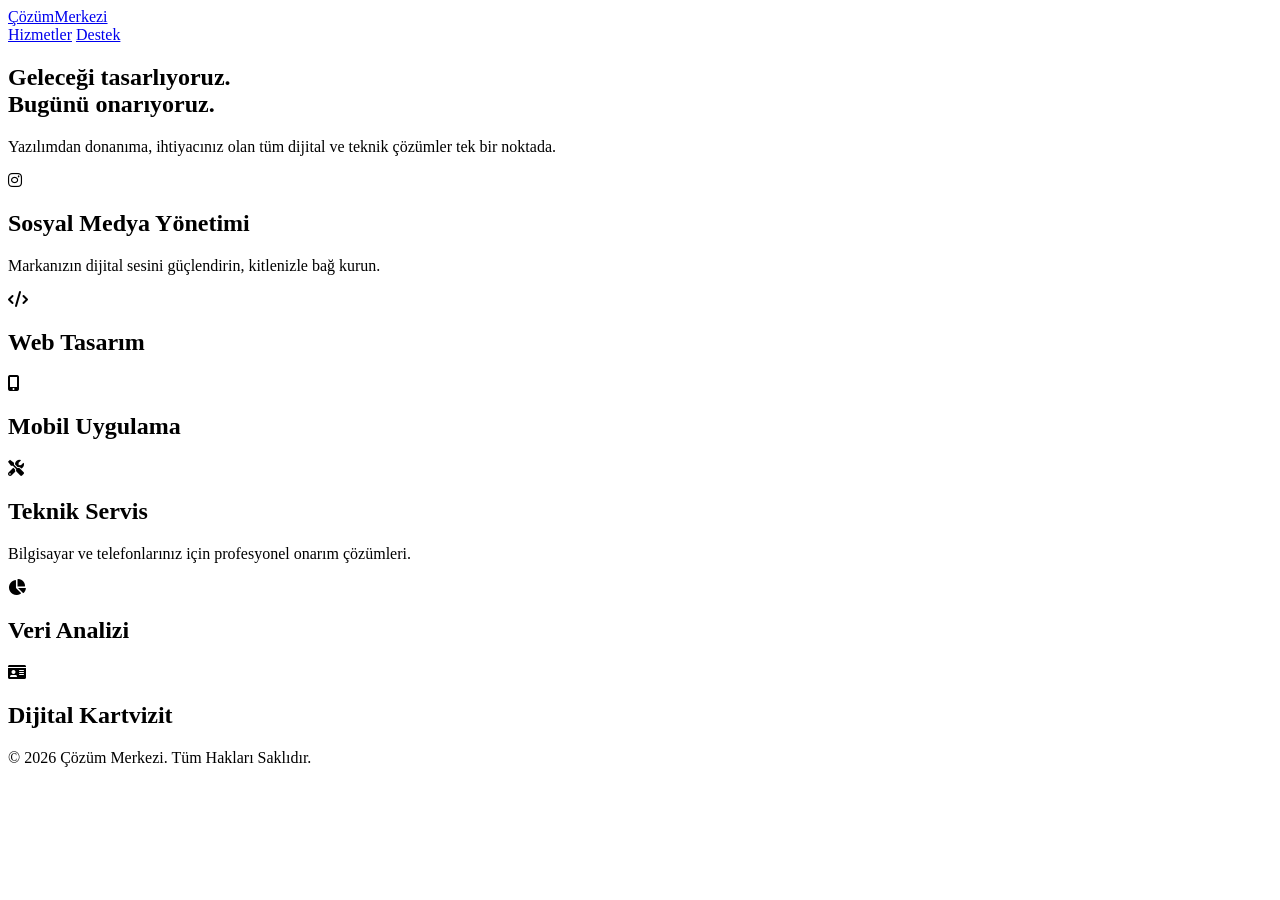
==== index.html @ 88c16b59 "Update index.html" ====
<!DOCTYPE html>
<html lang="tr">
<head>
    <meta charset="UTF-8">
    <meta name="viewport" content="width=device-width, initial-scale=1.0">
    <title>Dijital Çözümler Merkezi</title>
    <link rel="stylesheet" href="style.css">
    <link rel="stylesheet" href="https://cdnjs.cloudflare.com/ajax/libs/font-awesome/6.0.0/css/all.min.css">
</head>
<body class="apple-theme">

    <nav class="global-nav">
        <div class="nav-content">
            <a href="#" class="nav-logo">Çözüm<span class="light">Merkezi</span></a>
            <div class="nav-links">
                <a href="#hizmetler">Hizmetler</a>
                <a href="#iletisim">Destek</a>
            </div>
        </div>
    </nav>

    <section class="hero">
        <div class="hero-text-wrapper fade-in">
            <h1 class="hero-headline">Geleceği tasarlıyoruz.<br>Bugünü onarıyoruz.</h1>
            <p class="hero-subhead">Yazılımdan donanıma, ihtiyacınız olan tüm dijital ve teknik çözümler tek bir noktada.</p>
        </div>
    </section>

    <section id="hizmetler" class="services-grid">
        <div class="container">
            
            <div class="grid-item large-card fade-in-up">
                <div class="card-content">
                    <i class="fab fa-instagram service-icon"></i>
                    <h2>Sosyal Medya Yönetimi</h2>
                    <p>Markanızın dijital sesini güçlendirin, kitlenizle bağ kurun.</p>
                </div>
            </div>

            <div class="grid-item small-card fade-in-up">
                <div class="card-content">
                    <i class="fas fa-code service-icon"></i>
                    <h2>Web Tasarım</h2>
                </div>
            </div>

            <div class="grid-item small-card fade-in-up">
                <div class="card-content">
                    <i class="fas fa-mobile-alt service-icon"></i>
                    <h2>Mobil Uygulama</h2>
                </div>
            </div>

            <div class="grid-item large-card hardware-card fade-in-up">
                <div class="card-content">
                    <i class="fas fa-tools service-icon"></i>
                    <h2>Teknik Servis</h2>
                    <p>Bilgisayar ve telefonlarınız için profesyonel onarım çözümleri.</p>
                </div>
            </div>

            <div class="grid-item small-card fade-in-up">
                <div class="card-content">
                    <i class="fas fa-chart-pie service-icon"></i>
                    <h2>Veri Analizi</h2>
                </div>
            </div>

            <div class="grid-item small-card contact-card fade-in-up">
                <div class="card-content">
                    <i class="fas fa-id-card service-icon"></i>
                    <h2>Dijital Kartvizit</h2>
                </div>
            </div>

        </div>
    </section>

    <footer class="apple-footer">
        <p>&copy; 2026 Çözüm Merkezi. Tüm Hakları Saklıdır.</p>
    </footer>

    <script src="script.js"></script>
</body>
</html>
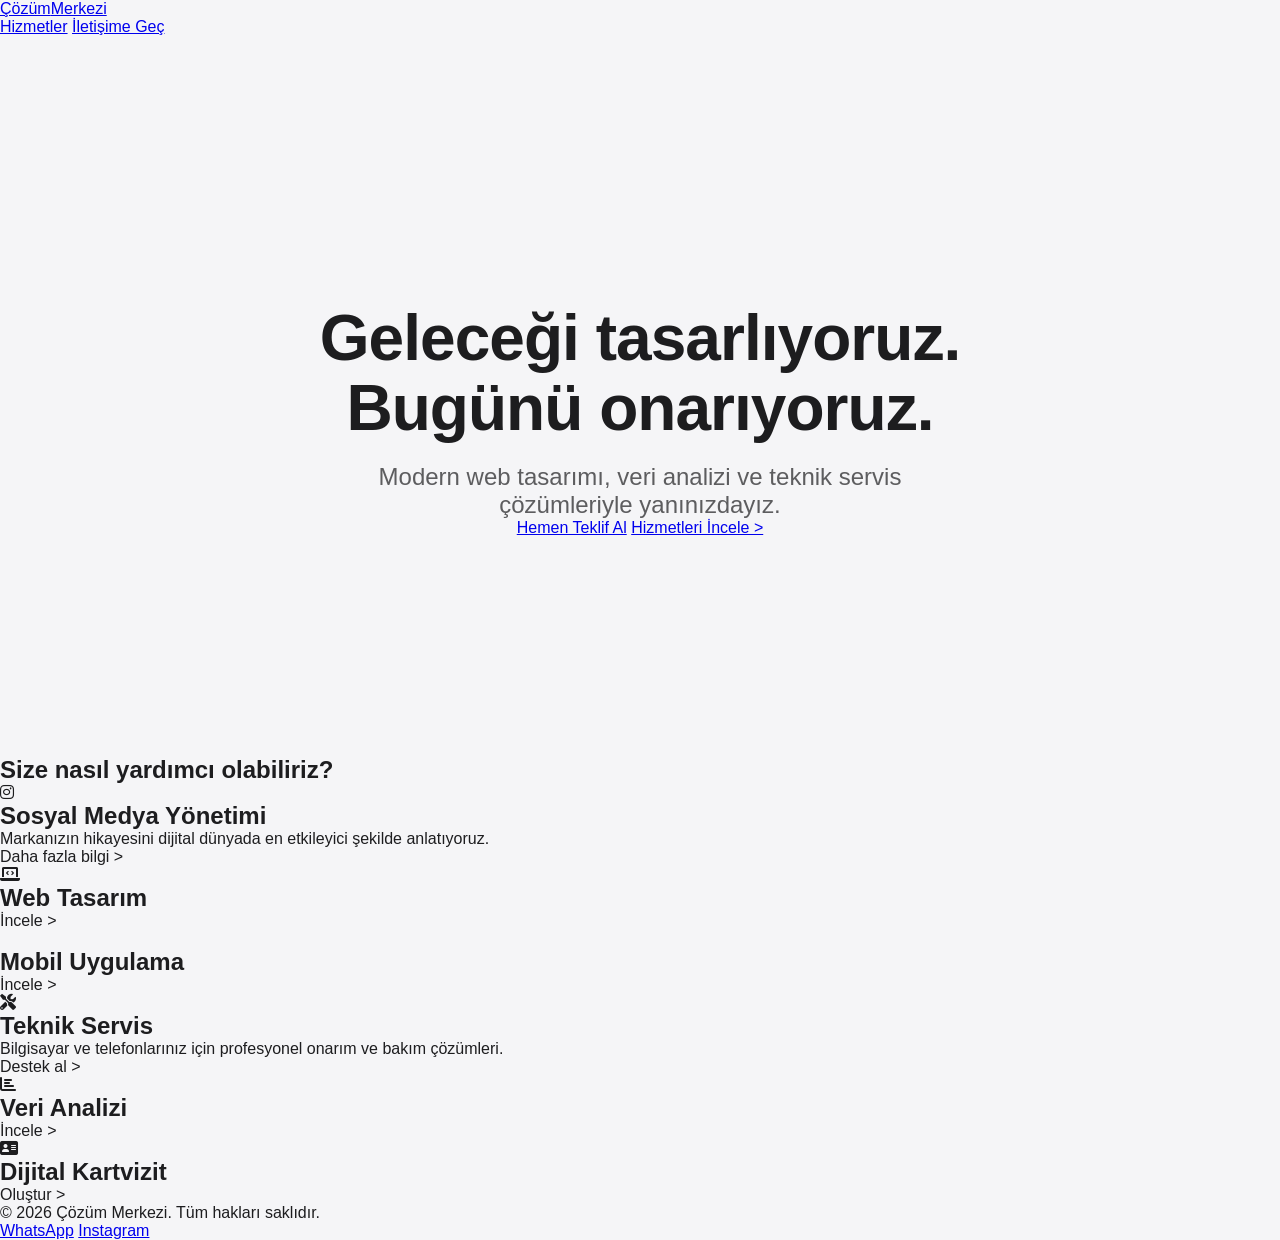
==== commit 6b9cabbf: "Update index.html" ====
--- a/index.html
+++ b/index.html
@@ -3,81 +3,100 @@
 <head>
     <meta charset="UTF-8">
     <meta name="viewport" content="width=device-width, initial-scale=1.0">
-    <title>Dijital Çözümler Merkezi</title>
+    <title>Dijital Çözümler Merkezi | Profesyonel Hizmetler</title>
     <link rel="stylesheet" href="style.css">
     <link rel="stylesheet" href="https://cdnjs.cloudflare.com/ajax/libs/font-awesome/6.0.0/css/all.min.css">
 </head>
-<body class="apple-theme">
+<body>
 
-    <nav class="global-nav">
-        <div class="nav-content">
-            <a href="#" class="nav-logo">Çözüm<span class="light">Merkezi</span></a>
-            <div class="nav-links">
+    <nav class="apple-nav">
+        <div class="nav-container">
+            <a href="#" class="logo">Çözüm<span>Merkezi</span></a>
+            <div class="nav-menu">
                 <a href="#hizmetler">Hizmetler</a>
-                <a href="#iletisim">Destek</a>
+                <a href="https://wa.me/905300448179" class="nav-cta">İletişime Geç</a>
             </div>
         </div>
     </nav>
 
-    <section class="hero">
-        <div class="hero-text-wrapper fade-in">
+    <header class="hero">
+        <div class="hero-content fade-in">
             <h1 class="hero-headline">Geleceği tasarlıyoruz.<br>Bugünü onarıyoruz.</h1>
-            <p class="hero-subhead">Yazılımdan donanıma, ihtiyacınız olan tüm dijital ve teknik çözümler tek bir noktada.</p>
+            <p class="hero-subhead">Modern web tasarımı, veri analizi ve teknik servis çözümleriyle yanınızdayız.</p>
+            <div class="hero-btns">
+                <a href="https://wa.me/905300448179" class="btn-primary">Hemen Teklif Al</a>
+                <a href="#hizmetler" class="btn-link">Hizmetleri İncele ></a>
+            </div>
         </div>
-    </section>
+    </header>
 
-    <section id="hizmetler" class="services-grid">
-        <div class="container">
+    <section id="hizmetler" class="bento-section">
+        <div class="section-header">
+            <h2 class="fade-in">Size nasıl yardımcı olabiliriz?</h2>
+        </div>
+        <div class="bento-grid">
             
-            <div class="grid-item large-card fade-in-up">
-                <div class="card-content">
-                    <i class="fab fa-instagram service-icon"></i>
+            <div class="bento-item large scroll-reveal">
+                <i class="fab fa-instagram icon"></i>
+                <div class="text">
                     <h2>Sosyal Medya Yönetimi</h2>
-                    <p>Markanızın dijital sesini güçlendirin, kitlenizle bağ kurun.</p>
+                    <p>Markanızın hikayesini dijital dünyada en etkileyici şekilde anlatıyoruz.</p>
+                    <span class="learn-more">Daha fazla bilgi ></span>
                 </div>
             </div>
 
-            <div class="grid-item small-card fade-in-up">
-                <div class="card-content">
-                    <i class="fas fa-code service-icon"></i>
+            <div class="bento-item small scroll-reveal">
+                <i class="fas fa-laptop-code icon"></i>
+                <div class="text">
                     <h2>Web Tasarım</h2>
+                    <span class="learn-more">İncele ></span>
                 </div>
             </div>
 
-            <div class="grid-item small-card fade-in-up">
-                <div class="card-content">
-                    <i class="fas fa-mobile-alt service-icon"></i>
+            <div class="bento-item small scroll-reveal">
+                <i class="fas fa-mobile-screen icon"></i>
+                <div class="text">
                     <h2>Mobil Uygulama</h2>
+                    <span class="learn-more">İncele ></span>
                 </div>
             </div>
 
-            <div class="grid-item large-card hardware-card fade-in-up">
-                <div class="card-content">
-                    <i class="fas fa-tools service-icon"></i>
+            <div class="bento-item large dark scroll-reveal">
+                <i class="fas fa-tools icon"></i>
+                <div class="text">
                     <h2>Teknik Servis</h2>
-                    <p>Bilgisayar ve telefonlarınız için profesyonel onarım çözümleri.</p>
+                    <p>Bilgisayar ve telefonlarınız için profesyonel onarım ve bakım çözümleri.</p>
+                    <span class="learn-more">Destek al ></span>
                 </div>
             </div>
 
-            <div class="grid-item small-card fade-in-up">
-                <div class="card-content">
-                    <i class="fas fa-chart-pie service-icon"></i>
+            <div class="bento-item small scroll-reveal">
+                <i class="fas fa-chart-bar icon"></i>
+                <div class="text">
                     <h2>Veri Analizi</h2>
+                    <span class="learn-more">İncele ></span>
                 </div>
             </div>
 
-            <div class="grid-item small-card contact-card fade-in-up">
-                <div class="card-content">
-                    <i class="fas fa-id-card service-icon"></i>
+            <div class="bento-item small blue scroll-reveal">
+                <i class="fas fa-address-card icon"></i>
+                <div class="text">
                     <h2>Dijital Kartvizit</h2>
+                    <span class="learn-more">Oluştur ></span>
                 </div>
             </div>
 
         </div>
     </section>
 
-    <footer class="apple-footer">
-        <p>&copy; 2026 Çözüm Merkezi. Tüm Hakları Saklıdır.</p>
+    <footer>
+        <div class="footer-content">
+            <p>&copy; 2026 Çözüm Merkezi. Tüm hakları saklıdır.</p>
+            <div class="footer-links">
+                <a href="https://wa.me/905300448179">WhatsApp</a>
+                <a href="#">Instagram</a>
+            </div>
+        </div>
     </footer>
 
     <script src="script.js"></script>
--- a/style.css
+++ b/style.css
@@ -0,0 +1,193 @@
+/* --- Temel Ayarlar & Renk Paleti --- */
+:root {
+    --bg-color: #f5f5f7; /* Apple Açık Gri */
+    --text-color: #1d1d1f; /* Jet Siyah */
+    --accent-color: #0071e3; /* Apple Mavisi */
+    --card-bg: #ffffff;
+    --font-family: -apple-system, BlinkMacSystemFont, "Segoe UI", Roboto, Helvetica, Arial, sans-serif;
+}
+
+/* Dark Mode İstersek (Vücuda 'dark-theme' klası eklenmeli) */
+body.dark-theme {
+    --bg-color: #000000;
+    --text-color: #f5f5f7;
+    --card-bg: #1d1d1f;
+}
+
+* {
+    margin: 0;
+    padding: 0;
+    box-sizing: border-box;
+}
+
+body {
+    font-family: var(--font-family);
+    background-color: var(--bg-color);
+    color: var(--text-color);
+    overflow-x: hidden;
+    scroll-behavior: smooth; /* Yumuşak kaydırma */
+}
+
+.container {
+    max-width: 1100px;
+    margin: 0 auto;
+    padding: 0 20px;
+}
+
+/* --- Global Nav --- */
+.global-nav {
+    position: fixed;
+    top: 0;
+    width: 100%;
+    height: 48px;
+    background: rgba(245, 245, 247, 0.8); /* Yarı saydam */
+    backdrop-filter: blur(20px); /* Elma tarzı bulanıklık */
+    z-index: 9999;
+    border-bottom: 1px solid rgba(0,0,0,0.05);
+}
+
+.nav-content {
+    max-width: 1000px;
+    margin: 0 auto;
+    display: flex;
+    justify-content: space-between;
+    align-items: center;
+    height: 100%;
+    padding: 0 20px;
+}
+
+.nav-logo {
+    font-weight: 600;
+    text-decoration: none;
+    color: var(--text-color);
+    font-size: 1.1rem;
+}
+
+.nav-logo .light { font-weight: 300; opacity: 0.7; }
+
+.nav-links a {
+    text-decoration: none;
+    color: var(--text-color);
+    font-size: 0.8rem;
+    margin-left: 25px;
+    opacity: 0.8;
+    transition: opacity 0.3s;
+}
+
+.nav-links a:hover { opacity: 1; }
+
+/* --- Hero Section --- */
+.hero {
+    height: 80vh;
+    display: flex;
+    align-items: center;
+    justify-content: center;
+    text-align: center;
+    padding-top: 48px; /* Nav yüksekliği */
+}
+
+.hero-headline {
+    font-size: 4rem; /* Devasa puntolar */
+    font-weight: 700;
+    letter-spacing: -0.015em;
+    line-height: 1.1;
+    margin-bottom: 20px;
+}
+
+.hero-subhead {
+    font-size: 1.5rem;
+    font-weight: 400;
+    opacity: 0.7;
+    max-width: 600px;
+    margin: 0 auto;
+}
+
+/* --- Services Bento Grid --- */
+.services-grid {
+    padding: 100px 0;
+}
+
+.services-grid .container {
+    display: grid;
+    grid-template-columns: repeat(3, 1fr); /* 3 sütunlu yapı */
+    gap: 20px;
+}
+
+.grid-item {
+    background: var(--card-bg);
+    border-radius: 20px; /* Yuvarlatılmış köşeler */
+    padding: 30px;
+    display: flex;
+    align-items: flex-end; /* İçeriği alta yasla */
+    height: 300px;
+    transition: transform 0.3s ease, box-shadow 0.3s ease;
+    cursor: pointer;
+    border: 1px solid rgba(0,0,0,0.02);
+}
+
+.grid-item:hover {
+    transform: scale(1.02);
+    box-shadow: 0 20px 40px rgba(0,0,0,0.05);
+}
+
+/* Kart Boyutları */
+.large-card { grid-column: span 2; } /* İki sütun kaplar */
+.small-card { grid-column: span 1; }
+
+.card-content h2 {
+    font-size: 1.5rem;
+    font-weight: 600;
+    margin-bottom: 8px;
+}
+
+.card-content p {
+    font-size: 1rem;
+    opacity: 0.7;
+}
+
+.service-icon {
+    font-size: 2.5rem;
+    color: var(--accent-color);
+    margin-bottom: auto; /* İkonu üste it */
+    display: block;
+}
+
+/* Özel Kart Stilleri (Görsel niyetine renk) */
+.hardware-card { background: linear-gradient(135deg, #e3e3e5 0%, #ffffff 100%); }
+.contact-card { background-color: var(--text-color); color: var(--bg-color); }
+.contact-card .service-icon { color: var(--bg-color); }
+
+/* --- Animasyon Temelleri --- */
+.fade-in {
+    animation: fadeIn 1.5s ease forwards;
+}
+
+.fade-in-up {
+    opacity: 0;
+    transform: translateY(30px);
+    transition: opacity 0.8s ease, transform 0.8s ease;
+}
+
+.fade-in-up.appear {
+    opacity: 1;
+    transform: translateY(0);
+}
+
+@keyframes fadeIn {
+    from { opacity: 0; }
+    to { opacity: 1; }
+}
+
+/* Mobil Uyum */
+@media (max-width: 768px) {
+    .hero-headline { font-size: 2.5rem; }
+    .services-grid .container { grid-template-columns: 1fr; }
+    .large-card { grid-column: span 1; }
+}
+
+.apple-footer {
+    text-align: center;
+    padding: 50px;
+    font-size: 0.8rem;
+    opacity: 0.5;
+}
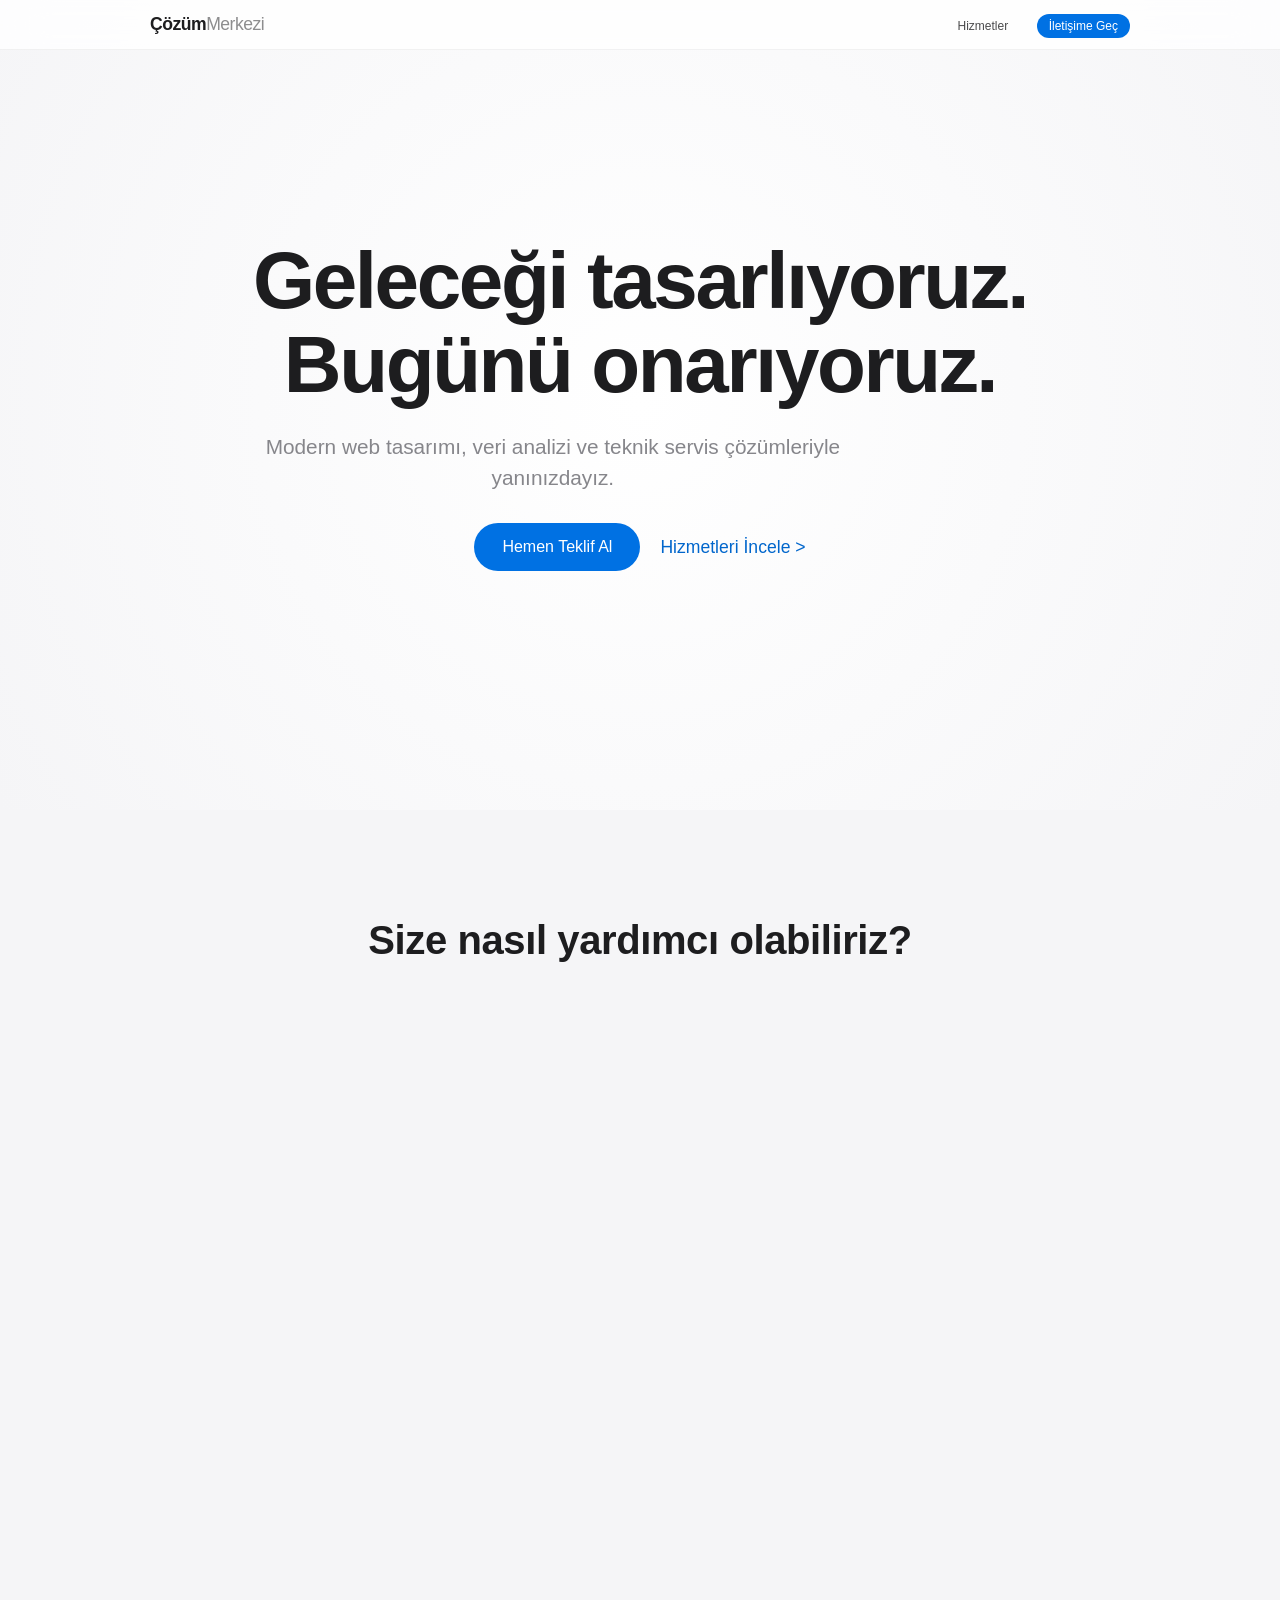
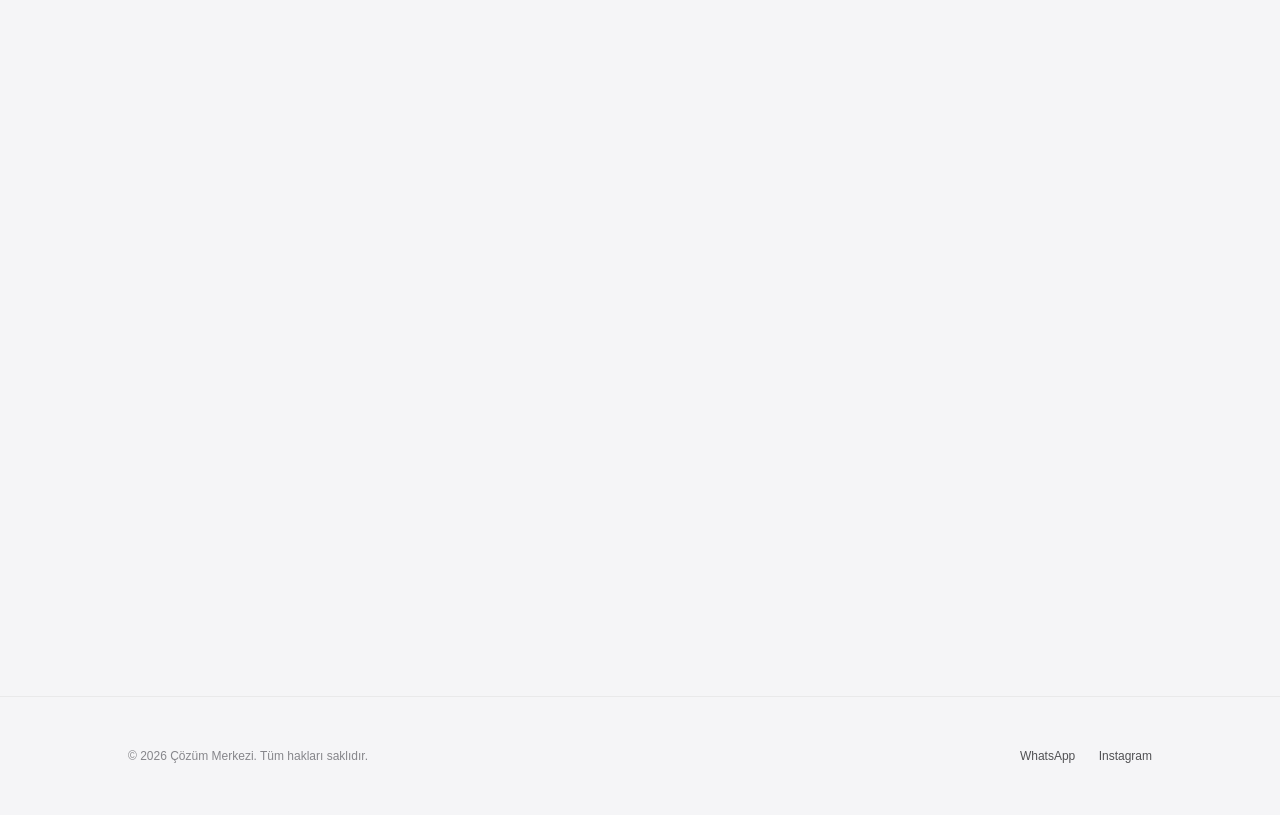
==== commit 5d0c5d1c: "Update index.html" ====
--- a/index.html
+++ b/index.html
@@ -4,7 +4,7 @@
     <meta charset="UTF-8">
     <meta name="viewport" content="width=device-width, initial-scale=1.0">
     <title>Dijital Çözümler Merkezi | Profesyonel Hizmetler</title>
-    <link rel="stylesheet" href="style.css">
+    <link rel="stylesheet" href="./style.css">
     <link rel="stylesheet" href="https://cdnjs.cloudflare.com/ajax/libs/font-awesome/6.0.0/css/all.min.css">
 </head>
 <body>
@@ -99,6 +99,6 @@
         </div>
     </footer>
 
-    <script src="script.js"></script>
+    <script src="./script.js"></script>
 </body>
 </html>
--- a/style.css
+++ b/style.css
@@ -1,193 +1,79 @@
-/* --- Temel Ayarlar & Renk Paleti --- */
-:root {
-    --bg-color: #f5f5f7; /* Apple Açık Gri */
-    --text-color: #1d1d1f; /* Jet Siyah */
-    --accent-color: #0071e3; /* Apple Mavisi */
-    --card-bg: #ffffff;
-    --font-family: -apple-system, BlinkMacSystemFont, "Segoe UI", Roboto, Helvetica, Arial, sans-serif;
+* { margin: 0; padding: 0; box-sizing: border-box; }
+
+body {
+    font-family: -apple-system, BlinkMacSystemFont, "Segoe UI", Roboto, sans-serif;
+    background-color: #f5f5f7;
+    color: #1d1d1f;
+    line-height: 1.5;
+    overflow-x: hidden;
 }
 
-/* Dark Mode İstersek (Vücuda 'dark-theme' klası eklenmeli) */
-body.dark-theme {
-    --bg-color: #000000;
-    --text-color: #f5f5f7;
-    --card-bg: #1d1d1f;
+/* Navigasyon */
+.apple-nav {
+    position: fixed; top: 0; width: 100%; height: 50px;
+    background: rgba(255, 255, 255, 0.8);
+    backdrop-filter: blur(20px); -webkit-backdrop-filter: blur(20px);
+    z-index: 1000; border-bottom: 1px solid rgba(0,0,0,0.05);
 }
 
-* {
-    margin: 0;
-    padding: 0;
-    box-sizing: border-box;
+.nav-container {
+    max-width: 1024px; margin: 0 auto; display: flex;
+    justify-content: space-between; align-items: center; height: 100%; padding: 0 22px;
 }
 
-body {
-    font-family: var(--font-family);
-    background-color: var(--bg-color);
-    color: var(--text-color);
-    overflow-x: hidden;
-    scroll-behavior: smooth; /* Yumuşak kaydırma */
+.logo { font-weight: 600; text-decoration: none; color: #1d1d1f; font-size: 1.1rem; letter-spacing: -0.5px; }
+.logo span { font-weight: 300; opacity: 0.5; }
+.nav-menu a { text-decoration: none; color: #1d1d1f; font-size: 0.75rem; margin-left: 24px; opacity: 0.8; transition: 0.3s; }
+.nav-menu .nav-cta { background: #0071e3; color: white; padding: 5px 12px; border-radius: 20px; opacity: 1; }
+
+/* Hero Section */
+.hero {
+    height: 90vh; display: flex; align-items: center; justify-content: center; text-align: center;
+    background: radial-gradient(circle at center, #ffffff 0%, #f5f5f7 100%);
 }
 
-.container {
-    max-width: 1100px;
-    margin: 0 auto;
-    padding: 0 20px;
+.hero-headline { font-size: clamp(2.5rem, 9vw, 5rem); font-weight: 700; letter-spacing: -0.03em; line-height: 1.05; }
+.hero-subhead { font-size: 1.3rem; margin-top: 24px; color: #86868b; max-width: 600px; }
+.hero-btns { margin-top: 30px; display: flex; gap: 20px; justify-content: center; align-items: center; }
+
+.btn-primary { background: #0071e3; color: white; padding: 12px 28px; border-radius: 30px; text-decoration: none; font-weight: 500; transition: 0.3s; }
+.btn-primary:hover { background: #0077ed; transform: scale(1.02); }
+.btn-link { color: #0066cc; text-decoration: none; font-size: 1.1rem; transition: 0.3s; }
+.btn-link:hover { text-decoration: underline; }
+
+/* Bento Grid */
+.bento-section { padding: 100px 22px; max-width: 1024px; margin: 0 auto; }
+.section-header h2 { font-size: 2.5rem; font-weight: 600; text-align: center; margin-bottom: 50px; letter-spacing: -0.01em; }
+.bento-grid { display: grid; grid-template-columns: repeat(3, 1fr); gap: 18px; }
+
+.bento-item {
+    background: #ffffff; border-radius: 28px; padding: 40px;
+    height: 380px; display: flex; flex-direction: column; justify-content: space-between;
+    transition: all 0.5s cubic-bezier(0.4, 0, 0.2, 1); cursor: pointer;
 }
 
-/* --- Global Nav --- */
-.global-nav {
-    position: fixed;
-    top: 0;
-    width: 100%;
-    height: 48px;
-    background: rgba(245, 245, 247, 0.8); /* Yarı saydam */
-    backdrop-filter: blur(20px); /* Elma tarzı bulanıklık */
-    z-index: 9999;
-    border-bottom: 1px solid rgba(0,0,0,0.05);
+.bento-item:hover { transform: translateY(-5px); box-shadow: 0 20px 40px rgba(0,0,0,0.05); }
+.large { grid-column: span 2; }
+.dark { background: #000; color: #fff; }
+.blue { background: #0071e3; color: #fff; }
+.icon { font-size: 2.5rem; color: #0071e3; }
+.dark .icon, .blue .icon { color: #fff; }
+
+.text h2 { font-size: 1.7rem; font-weight: 600; margin-bottom: 10px; }
+.text p { font-size: 1rem; opacity: 0.6; margin-bottom: 15px; }
+.learn-more { color: #0066cc; font-weight: 400; font-size: 0.95rem; }
+.dark .learn-more, .blue .learn-more { color: #fff; opacity: 0.8; }
+
+/* Animasyon */
+.scroll-reveal { opacity: 0; transform: translateY(40px); }
+.scroll-reveal.active { opacity: 1; transform: translateY(0); }
+
+@media (max-width: 768px) {
+    .bento-grid { grid-template-columns: 1fr; }
+    .large { grid-column: span 1; }
+    .hero-headline { font-size: 3rem; }
 }
 
-.nav-content {
-    max-width: 1000px;
-    margin: 0 auto;
-    display: flex;
-    justify-content: space-between;
-    align-items: center;
-    height: 100%;
-    padding: 0 20px;
-}
-
-.nav-logo {
-    font-weight: 600;
-    text-decoration: none;
-    color: var(--text-color);
-    font-size: 1.1rem;
-}
-
-.nav-logo .light { font-weight: 300; opacity: 0.7; }
-
-.nav-links a {
-    text-decoration: none;
-    color: var(--text-color);
-    font-size: 0.8rem;
-    margin-left: 25px;
-    opacity: 0.8;
-    transition: opacity 0.3s;
-}
-
-.nav-links a:hover { opacity: 1; }
-
-/* --- Hero Section --- */
-.hero {
-    height: 80vh;
-    display: flex;
-    align-items: center;
-    justify-content: center;
-    text-align: center;
-    padding-top: 48px; /* Nav yüksekliği */
-}
-
-.hero-headline {
-    font-size: 4rem; /* Devasa puntolar */
-    font-weight: 700;
-    letter-spacing: -0.015em;
-    line-height: 1.1;
-    margin-bottom: 20px;
-}
-
-.hero-subhead {
-    font-size: 1.5rem;
-    font-weight: 400;
-    opacity: 0.7;
-    max-width: 600px;
-    margin: 0 auto;
-}
-
-/* --- Services Bento Grid --- */
-.services-grid {
-    padding: 100px 0;
-}
-
-.services-grid .container {
-    display: grid;
-    grid-template-columns: repeat(3, 1fr); /* 3 sütunlu yapı */
-    gap: 20px;
-}
-
-.grid-item {
-    background: var(--card-bg);
-    border-radius: 20px; /* Yuvarlatılmış köşeler */
-    padding: 30px;
-    display: flex;
-    align-items: flex-end; /* İçeriği alta yasla */
-    height: 300px;
-    transition: transform 0.3s ease, box-shadow 0.3s ease;
-    cursor: pointer;
-    border: 1px solid rgba(0,0,0,0.02);
-}
-
-.grid-item:hover {
-    transform: scale(1.02);
-    box-shadow: 0 20px 40px rgba(0,0,0,0.05);
-}
-
-/* Kart Boyutları */
-.large-card { grid-column: span 2; } /* İki sütun kaplar */
-.small-card { grid-column: span 1; }
-
-.card-content h2 {
-    font-size: 1.5rem;
-    font-weight: 600;
-    margin-bottom: 8px;
-}
-
-.card-content p {
-    font-size: 1rem;
-    opacity: 0.7;
-}
-
-.service-icon {
-    font-size: 2.5rem;
-    color: var(--accent-color);
-    margin-bottom: auto; /* İkonu üste it */
-    display: block;
-}
-
-/* Özel Kart Stilleri (Görsel niyetine renk) */
-.hardware-card { background: linear-gradient(135deg, #e3e3e5 0%, #ffffff 100%); }
-.contact-card { background-color: var(--text-color); color: var(--bg-color); }
-.contact-card .service-icon { color: var(--bg-color); }
-
-/* --- Animasyon Temelleri --- */
-.fade-in {
-    animation: fadeIn 1.5s ease forwards;
-}
-
-.fade-in-up {
-    opacity: 0;
-    transform: translateY(30px);
-    transition: opacity 0.8s ease, transform 0.8s ease;
-}
-
-.fade-in-up.appear {
-    opacity: 1;
-    transform: translateY(0);
-}
-
-@keyframes fadeIn {
-    from { opacity: 0; }
-    to { opacity: 1; }
-}
-
-/* Mobil Uyum */
-@media (max-width: 768px) {
-    .hero-headline { font-size: 2.5rem; }
-    .services-grid .container { grid-template-columns: 1fr; }
-    .large-card { grid-column: span 1; }
-}
-
-.apple-footer {
-    text-align: center;
-    padding: 50px;
-    font-size: 0.8rem;
-    opacity: 0.5;
-}
+footer { border-top: 1px solid rgba(0,0,0,0.05); padding: 50px 22px; background: #f5f5f7; }
+.footer-content { max-width: 1024px; margin: 0 auto; display: flex; justify-content: space-between; align-items: center; color: #86868b; font-size: 0.75rem; }
+.footer-links a { margin-left: 20px; text-decoration: none; color: #515154; }
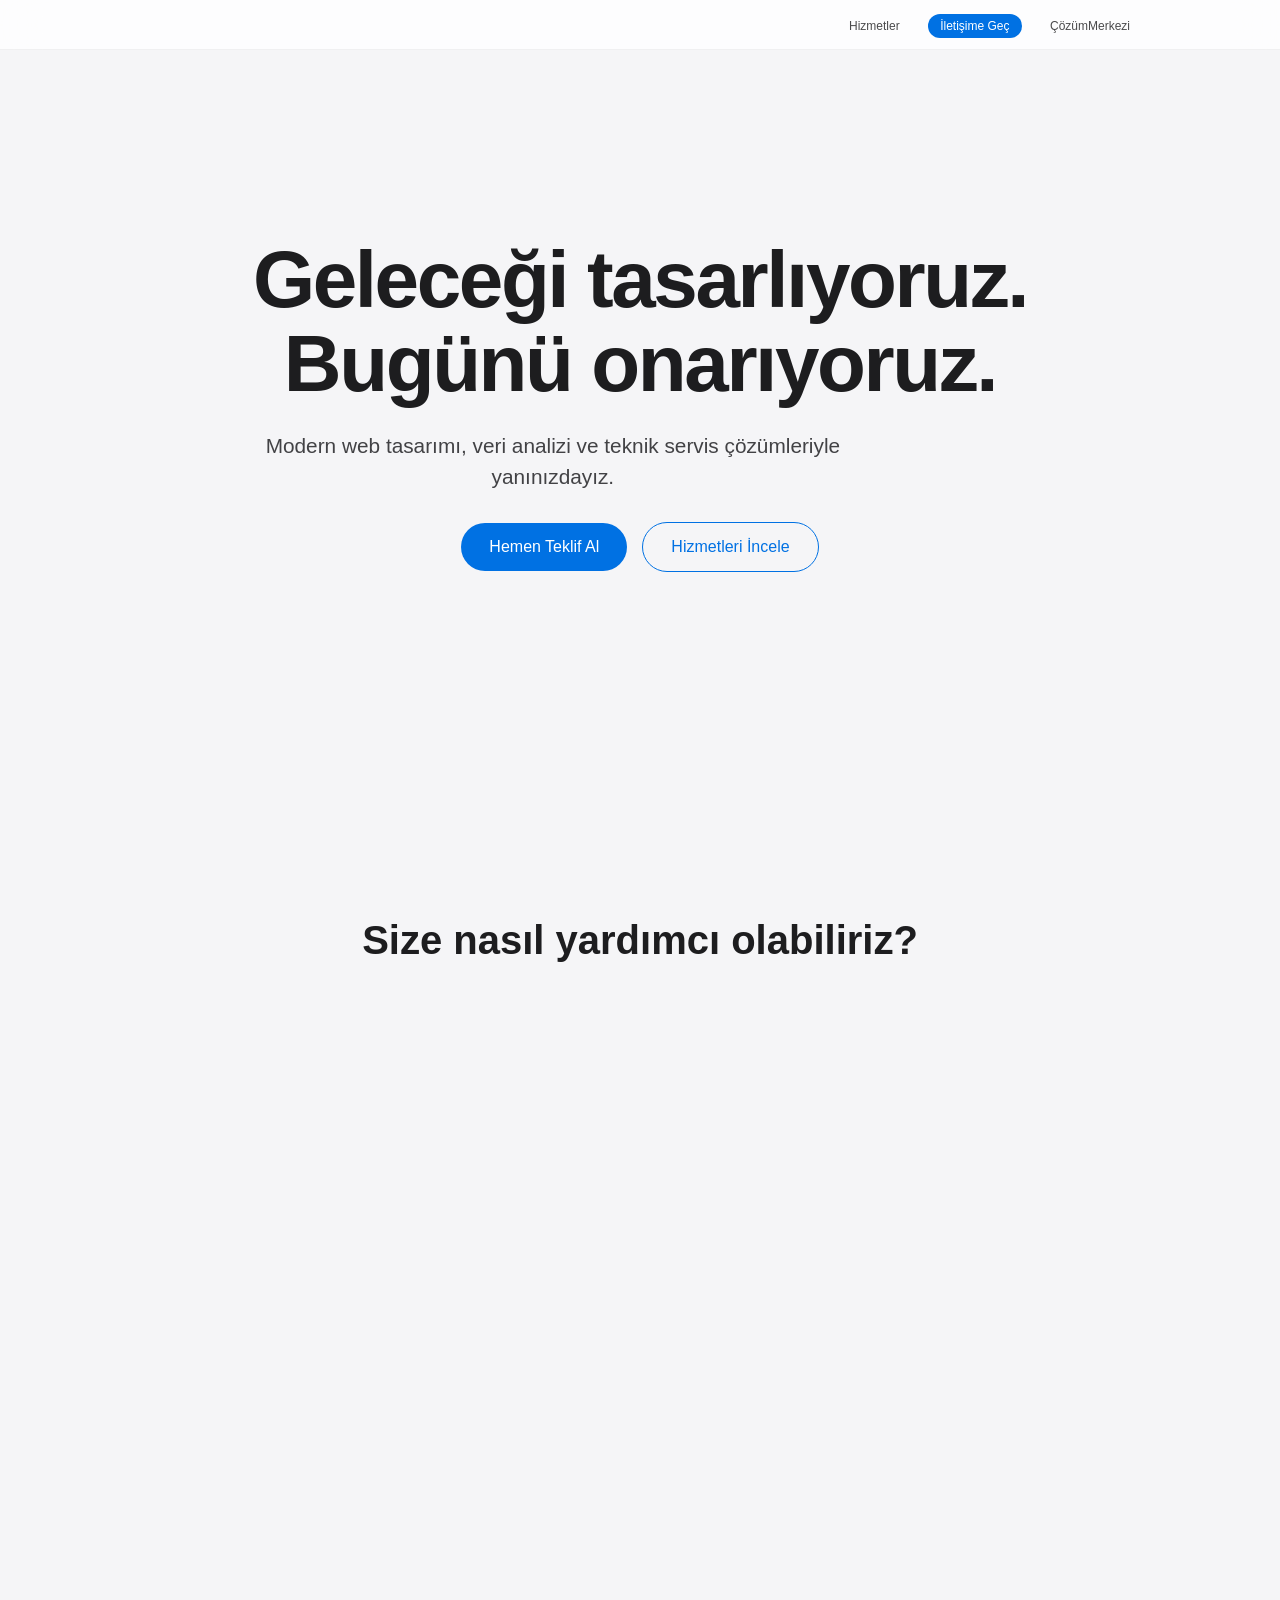
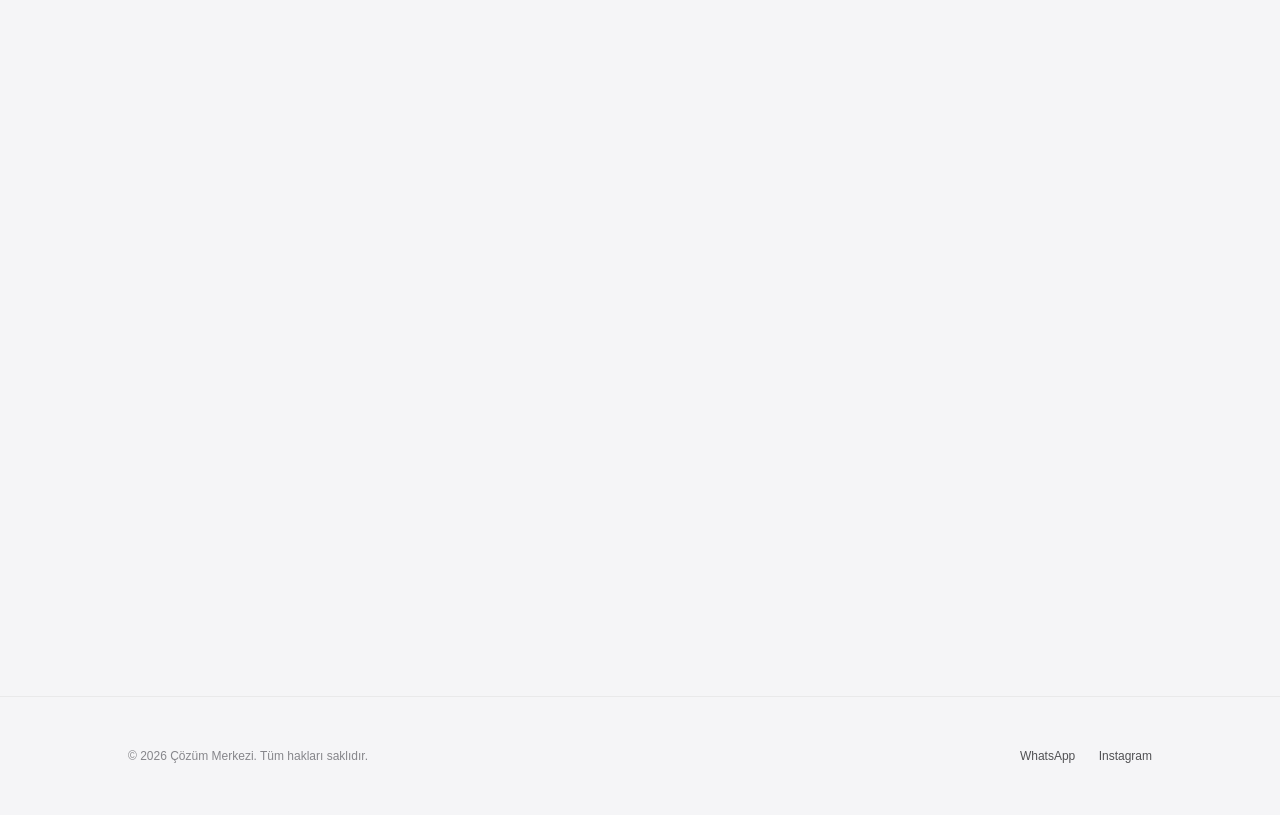
==== commit 89f4e994: "Update index.html" ====
--- a/index.html
+++ b/index.html
@@ -11,10 +11,11 @@
 
     <nav class="apple-nav">
         <div class="nav-container">
-            <a href="#" class="logo">Çözüm<span>Merkezi</span></a>
+            <div class="nav-spacer"></div> 
             <div class="nav-menu">
                 <a href="#hizmetler">Hizmetler</a>
                 <a href="https://wa.me/905300448179" class="nav-cta">İletişime Geç</a>
+                <a href="#" class="logo-right">Çözüm<span>Merkezi</span></a>
             </div>
         </div>
     </nav>
@@ -25,7 +26,7 @@
             <p class="hero-subhead">Modern web tasarımı, veri analizi ve teknik servis çözümleriyle yanınızdayız.</p>
             <div class="hero-btns">
                 <a href="https://wa.me/905300448179" class="btn-primary">Hemen Teklif Al</a>
-                <a href="#hizmetler" class="btn-link">Hizmetleri İncele ></a>
+                <a href="#hizmetler" class="btn-link">Hizmetleri İncele</a>
             </div>
         </div>
     </header>
--- a/style.css
+++ b/style.css
@@ -26,24 +26,39 @@
 .nav-menu a { text-decoration: none; color: #1d1d1f; font-size: 0.75rem; margin-left: 24px; opacity: 0.8; transition: 0.3s; }
 .nav-menu .nav-cta { background: #0071e3; color: white; padding: 5px 12px; border-radius: 20px; opacity: 1; }
 
-/* Hero Section */
+/* Hero Section - Görsel Burada */
 .hero {
     height: 90vh; display: flex; align-items: center; justify-content: center; text-align: center;
-    background: radial-gradient(circle at center, #ffffff 0%, #f5f5f7 100%);
+    /* Görseli buraya gömdük, üzerine hafif bir perde çektik */
+    background-image: linear-gradient(rgba(245, 245, 247, 0.85), rgba(245, 245, 247, 0.85)), 
+                      url('https://images.unsplash.com/photo-1518770660439-4636190af475?q=80&w=2000&auto=format&fit=crop');
+    background-size: cover;
+    background-position: center;
+    background-attachment: fixed;
 }
 
 .hero-headline { font-size: clamp(2.5rem, 9vw, 5rem); font-weight: 700; letter-spacing: -0.03em; line-height: 1.05; }
-.hero-subhead { font-size: 1.3rem; margin-top: 24px; color: #86868b; max-width: 600px; }
-.hero-btns { margin-top: 30px; display: flex; gap: 20px; justify-content: center; align-items: center; }
+.hero-subhead { font-size: 1.3rem; margin-top: 24px; color: #424245; max-width: 600px; }
+.hero-btns { margin-top: 30px; display: flex; gap: 15px; justify-content: center; align-items: center; }
 
-.btn-primary { background: #0071e3; color: white; padding: 12px 28px; border-radius: 30px; text-decoration: none; font-weight: 500; transition: 0.3s; }
+/* Buton 1: Mavi Kutu */
+.btn-primary { 
+    background: #0071e3; color: white; padding: 12px 28px; border-radius: 30px; 
+    text-decoration: none; font-weight: 500; transition: 0.3s; 
+}
 .btn-primary:hover { background: #0077ed; transform: scale(1.02); }
-.btn-link { color: #0066cc; text-decoration: none; font-size: 1.1rem; transition: 0.3s; }
-.btn-link:hover { text-decoration: underline; }
+
+/* Buton 2: Şeffaf/Mavi Çerçeveli Kutu */
+.btn-link { 
+    color: #0071e3; background: transparent; border: 1.5px solid #0071e3; 
+    padding: 12px 28px; border-radius: 30px; text-decoration: none; 
+    font-size: 1rem; font-weight: 500; transition: 0.3s; 
+}
+.btn-link:hover { background: #0071e3; color: white; text-decoration: none; }
 
 /* Bento Grid */
 .bento-section { padding: 100px 22px; max-width: 1024px; margin: 0 auto; }
-.section-header h2 { font-size: 2.5rem; font-weight: 600; text-align: center; margin-bottom: 50px; letter-spacing: -0.01em; }
+.section-header h2 { font-size: 2.5rem; font-weight: 600; text-align: center; margin-bottom: 50px; }
 .bento-grid { display: grid; grid-template-columns: repeat(3, 1fr); gap: 18px; }
 
 .bento-item {
@@ -51,7 +66,6 @@
     height: 380px; display: flex; flex-direction: column; justify-content: space-between;
     transition: all 0.5s cubic-bezier(0.4, 0, 0.2, 1); cursor: pointer;
 }
-
 .bento-item:hover { transform: translateY(-5px); box-shadow: 0 20px 40px rgba(0,0,0,0.05); }
 .large { grid-column: span 2; }
 .dark { background: #000; color: #fff; }
@@ -65,13 +79,14 @@
 .dark .learn-more, .blue .learn-more { color: #fff; opacity: 0.8; }
 
 /* Animasyon */
-.scroll-reveal { opacity: 0; transform: translateY(40px); }
+.scroll-reveal { opacity: 0; transform: translateY(40px); transition: 0.8s ease-out; }
 .scroll-reveal.active { opacity: 1; transform: translateY(0); }
 
 @media (max-width: 768px) {
     .bento-grid { grid-template-columns: 1fr; }
     .large { grid-column: span 1; }
     .hero-headline { font-size: 3rem; }
+    .hero-btns { flex-direction: column; }
 }
 
 footer { border-top: 1px solid rgba(0,0,0,0.05); padding: 50px 22px; background: #f5f5f7; }
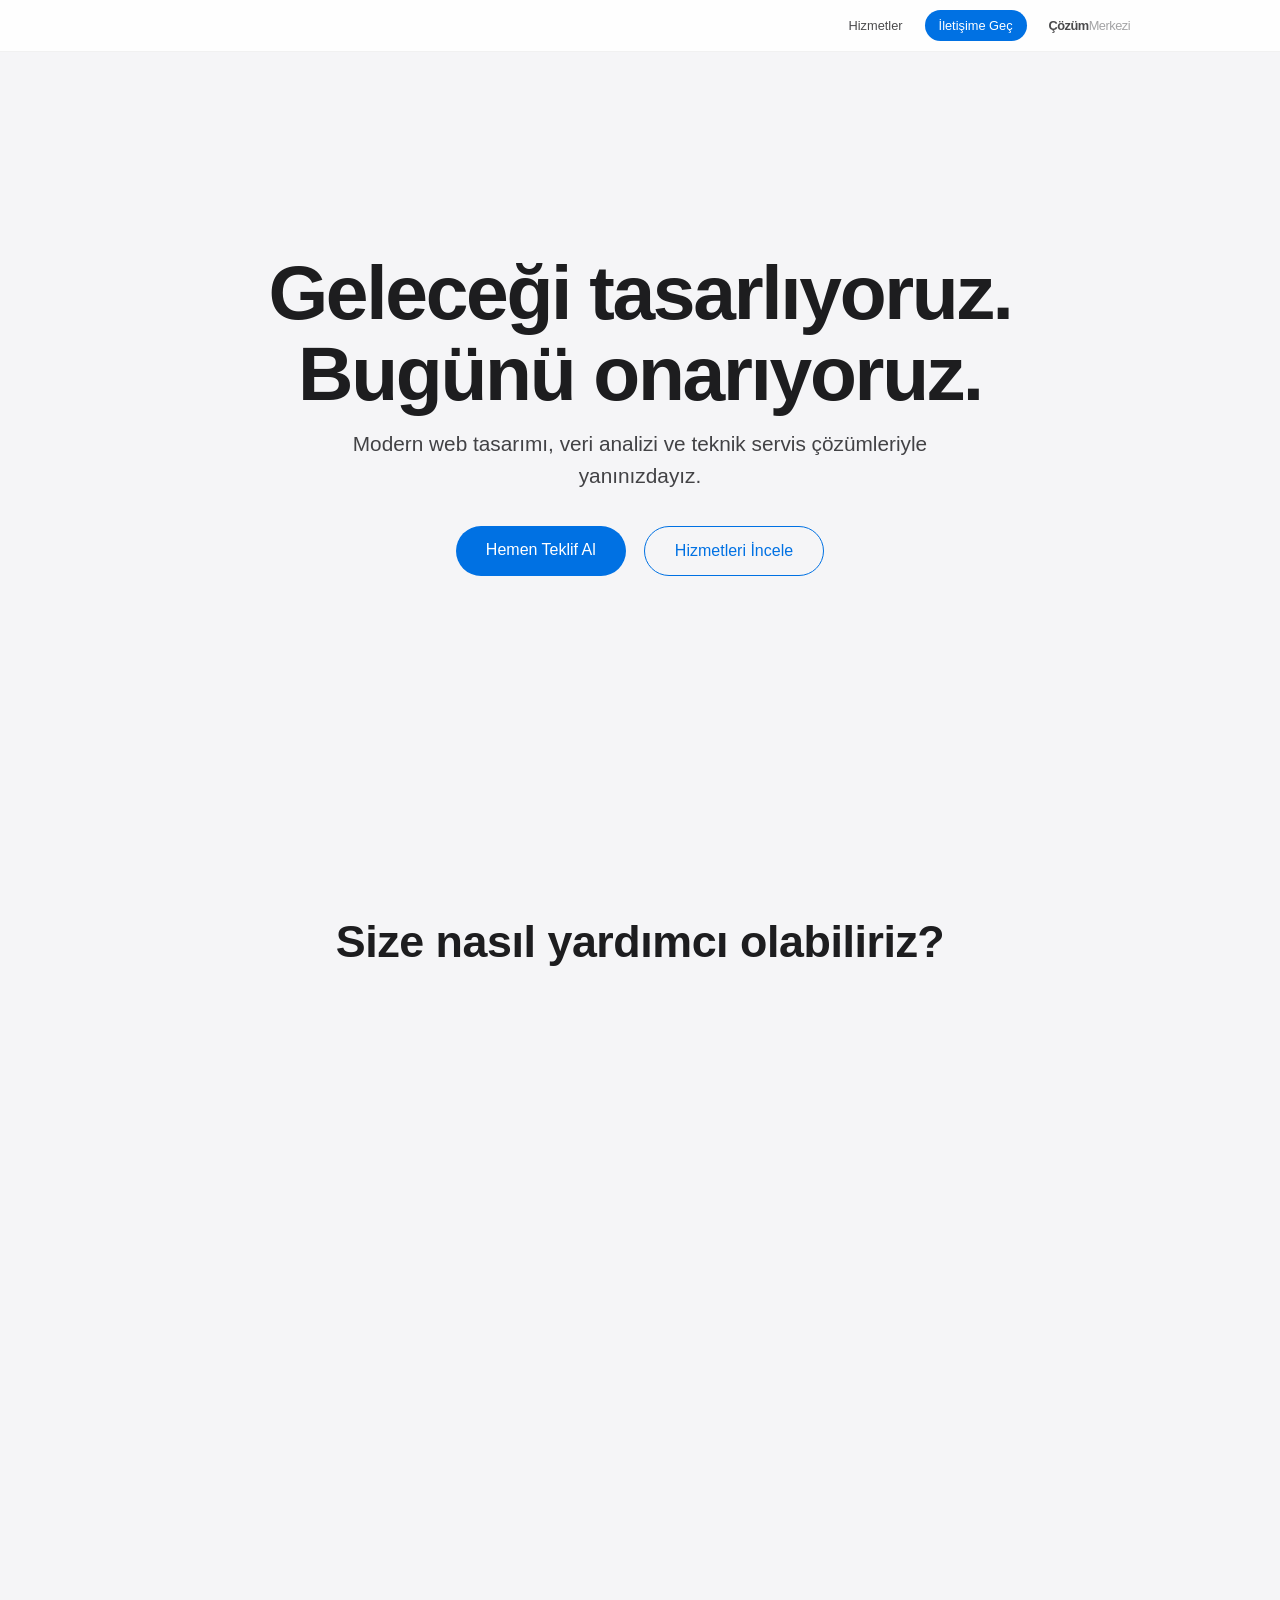
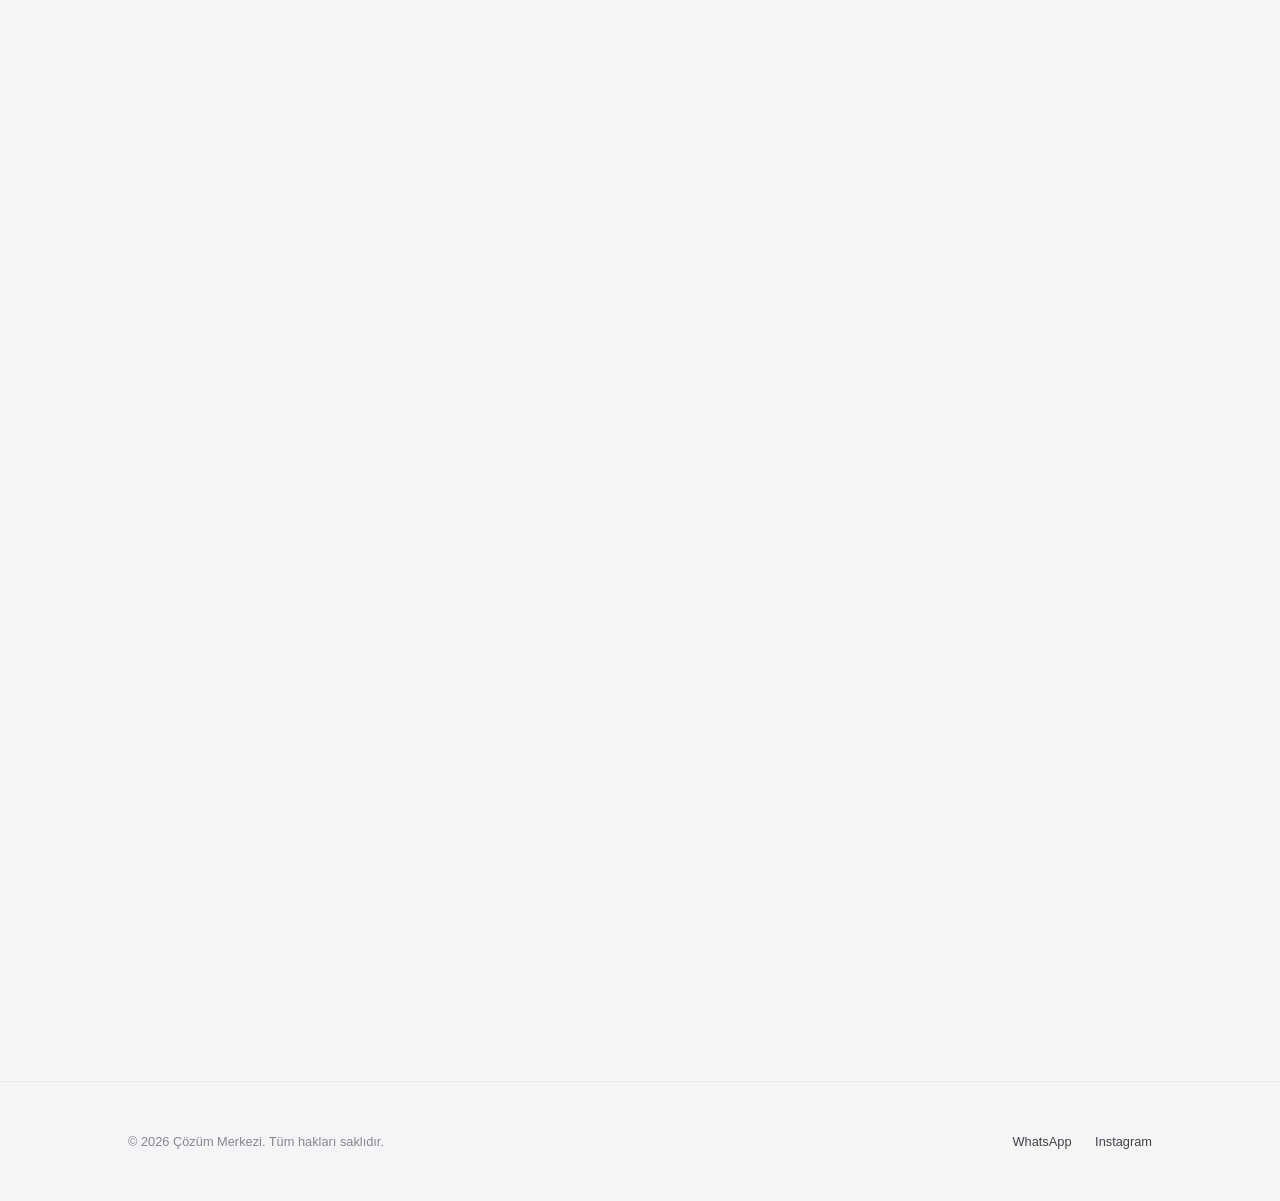
==== commit bcb434a3: "Update index.html" ====
--- a/index.html
+++ b/index.html
@@ -36,7 +36,6 @@
             <h2 class="fade-in">Size nasıl yardımcı olabiliriz?</h2>
         </div>
         <div class="bento-grid">
-            
             <div class="bento-item large scroll-reveal">
                 <i class="fab fa-instagram icon"></i>
                 <div class="text">
@@ -45,7 +44,6 @@
                     <span class="learn-more">Daha fazla bilgi ></span>
                 </div>
             </div>
-
             <div class="bento-item small scroll-reveal">
                 <i class="fas fa-laptop-code icon"></i>
                 <div class="text">
@@ -53,7 +51,6 @@
                     <span class="learn-more">İncele ></span>
                 </div>
             </div>
-
             <div class="bento-item small scroll-reveal">
                 <i class="fas fa-mobile-screen icon"></i>
                 <div class="text">
@@ -61,7 +58,6 @@
                     <span class="learn-more">İncele ></span>
                 </div>
             </div>
-
             <div class="bento-item large dark scroll-reveal">
                 <i class="fas fa-tools icon"></i>
                 <div class="text">
@@ -70,7 +66,6 @@
                     <span class="learn-more">Destek al ></span>
                 </div>
             </div>
-
             <div class="bento-item small scroll-reveal">
                 <i class="fas fa-chart-bar icon"></i>
                 <div class="text">
@@ -78,7 +73,6 @@
                     <span class="learn-more">İncele ></span>
                 </div>
             </div>
-
             <div class="bento-item small blue scroll-reveal">
                 <i class="fas fa-address-card icon"></i>
                 <div class="text">
@@ -86,7 +80,43 @@
                     <span class="learn-more">Oluştur ></span>
                 </div>
             </div>
+        </div>
+    </section>
 
+    <section class="stats-section scroll-reveal">
+        <div class="stats-container">
+            <div class="stat-box">
+                <h3>500+</h3>
+                <p>Başarılı Proje</p>
+            </div>
+            <div class="stat-box">
+                <h3>100%</h3>
+                <p>Müşteri Memnuniyeti</p>
+            </div>
+            <div class="stat-box">
+                <h3>24/7</h3>
+                <p>Teknik Destek</p>
+            </div>
+        </div>
+    </section>
+
+    <section class="faq-section scroll-reveal">
+        <div class="section-header">
+            <h2>Sıkça Sorulan Sorular</h2>
+        </div>
+        <div class="faq-container">
+            <details>
+                <summary>Web tasarım süreci ne kadar sürer?</summary>
+                <p>Projenin kapsamına göre genellikle 1 ile 3 hafta arasında teslimat sağlıyoruz.</p>
+            </details>
+            <details>
+                <summary>Teknik servis garantisi veriyor musunuz?</summary>
+                <p>Yapılan tüm onarım ve parça değişim işlemlerinde servis garantisi sunuyoruz.</p>
+            </details>
+            <details>
+                <summary>WhatsApp üzerinden fiyat teklifi alabilir miyim?</summary>
+                <p>Evet, butona tıklayarak projeniz veya arızanız hakkında detay verip anında fiyat alabilirsiniz.</p>
+            </details>
         </div>
     </section>
 
--- a/style.css
+++ b/style.css
@@ -8,75 +8,55 @@
     overflow-x: hidden;
 }
 
-/* Navigasyon */
+/* Navigasyon - Logo En Sağda */
 .apple-nav {
-    position: fixed; top: 0; width: 100%; height: 50px;
-    background: rgba(255, 255, 255, 0.8);
+    position: fixed; top: 0; width: 100%; height: 52px;
+    background: rgba(255, 255, 255, 0.85);
     backdrop-filter: blur(20px); -webkit-backdrop-filter: blur(20px);
     z-index: 1000; border-bottom: 1px solid rgba(0,0,0,0.05);
 }
+.nav-container { max-width: 1024px; margin: 0 auto; display: flex; justify-content: flex-end; align-items: center; height: 100%; padding: 0 22px; }
+.nav-spacer { flex-grow: 1; }
+.nav-menu { display: flex; align-items: center; }
+.nav-menu a { text-decoration: none; color: #1d1d1f; font-size: 0.8rem; margin-left: 22px; opacity: 0.8; transition: 0.3s; }
+.nav-cta { background: #0071e3; color: white !important; padding: 6px 14px; border-radius: 20px; opacity: 1 !important; font-weight: 500; }
+.logo-right { font-weight: 600; text-decoration: none; color: #1d1d1f; font-size: 1.15rem; letter-spacing: -0.5px; margin-left: 30px; }
+.logo-right span { font-weight: 300; opacity: 0.5; }
 
-.nav-container {
-    max-width: 1024px; margin: 0 auto; display: flex;
-    justify-content: space-between; align-items: center; height: 100%; padding: 0 22px;
+/* Hero Section - Görsel Garantili Link */
+.hero {
+    height: 92vh; display: flex; align-items: center; justify-content: center; text-align: center;
+    background-color: #f5f5f7;
+    /* Yeni ve daha sağlam bir teknoloji görseli linki */
+    background-image: linear-gradient(rgba(245, 245, 247, 0.88), rgba(245, 245, 247, 0.88)), 
+                      url('https://images.unsplash.com/photo-1550751827-4bd374c3f58b?auto=format&fit=crop&q=80&w=2000');
+    background-size: cover; background-position: center; background-attachment: fixed;
 }
+.hero-headline { font-size: clamp(2.5rem, 8vw, 4.8rem); font-weight: 700; letter-spacing: -0.03em; line-height: 1.05; margin-bottom: 15px; }
+.hero-subhead { font-size: 1.3rem; color: #424245; max-width: 650px; margin: 0 auto; }
+.hero-btns { margin-top: 35px; display: flex; gap: 18px; justify-content: center; }
 
-.logo { font-weight: 600; text-decoration: none; color: #1d1d1f; font-size: 1.1rem; letter-spacing: -0.5px; }
-.logo span { font-weight: 300; opacity: 0.5; }
-.nav-menu a { text-decoration: none; color: #1d1d1f; font-size: 0.75rem; margin-left: 24px; opacity: 0.8; transition: 0.3s; }
-.nav-menu .nav-cta { background: #0071e3; color: white; padding: 5px 12px; border-radius: 20px; opacity: 1; }
-
-/* Hero Section - Görsel Burada */
-.hero {
-    height: 90vh; display: flex; align-items: center; justify-content: center; text-align: center;
-    /* Görseli buraya gömdük, üzerine hafif bir perde çektik */
-    background-image: linear-gradient(rgba(245, 245, 247, 0.85), rgba(245, 245, 247, 0.85)), 
-                      url('https://images.unsplash.com/photo-1518770660439-4636190af475?q=80&w=2000&auto=format&fit=crop');
-    background-size: cover;
-    background-position: center;
-    background-attachment: fixed;
-}
-
-.hero-headline { font-size: clamp(2.5rem, 9vw, 5rem); font-weight: 700; letter-spacing: -0.03em; line-height: 1.05; }
-.hero-subhead { font-size: 1.3rem; margin-top: 24px; color: #424245; max-width: 600px; }
-.hero-btns { margin-top: 30px; display: flex; gap: 15px; justify-content: center; align-items: center; }
-
-/* Buton 1: Mavi Kutu */
-.btn-primary { 
-    background: #0071e3; color: white; padding: 12px 28px; border-radius: 30px; 
-    text-decoration: none; font-weight: 500; transition: 0.3s; 
-}
+/* Butonlar - İkisi de Kutu İçinde */
+.btn-primary { background: #0071e3; color: white; padding: 12px 30px; border-radius: 30px; text-decoration: none; font-weight: 500; transition: 0.3s; }
 .btn-primary:hover { background: #0077ed; transform: scale(1.02); }
-
-/* Buton 2: Şeffaf/Mavi Çerçeveli Kutu */
-.btn-link { 
-    color: #0071e3; background: transparent; border: 1.5px solid #0071e3; 
-    padding: 12px 28px; border-radius: 30px; text-decoration: none; 
-    font-size: 1rem; font-weight: 500; transition: 0.3s; 
-}
-.btn-link:hover { background: #0071e3; color: white; text-decoration: none; }
+.btn-link { color: #0071e3; background: transparent; border: 1.5px solid #0071e3; padding: 12px 30px; border-radius: 30px; text-decoration: none; font-weight: 500; transition: 0.3s; }
+.btn-link:hover { background: #0071e3; color: white; }
 
 /* Bento Grid */
-.bento-section { padding: 100px 22px; max-width: 1024px; margin: 0 auto; }
-.section-header h2 { font-size: 2.5rem; font-weight: 600; text-align: center; margin-bottom: 50px; }
-.bento-grid { display: grid; grid-template-columns: repeat(3, 1fr); gap: 18px; }
-
-.bento-item {
-    background: #ffffff; border-radius: 28px; padding: 40px;
-    height: 380px; display: flex; flex-direction: column; justify-content: space-between;
-    transition: all 0.5s cubic-bezier(0.4, 0, 0.2, 1); cursor: pointer;
-}
-.bento-item:hover { transform: translateY(-5px); box-shadow: 0 20px 40px rgba(0,0,0,0.05); }
+.bento-section { padding: 80px 22px; max-width: 1024px; margin: 0 auto; }
+.section-header h2 { font-size: 2.8rem; font-weight: 600; text-align: center; margin-bottom: 50px; letter-spacing: -0.01em; }
+.bento-grid { display: grid; grid-template-columns: repeat(3, 1fr); gap: 20px; }
+.bento-item { background: #ffffff; border-radius: 30px; padding: 40px; height: 380px; display: flex; flex-direction: column; justify-content: space-between; transition: 0.5s cubic-bezier(0.4, 0, 0.2, 1); cursor: pointer; border: 1px solid rgba(0,0,0,0.02); }
+.bento-item:hover { transform: translateY(-8px); box-shadow: 0 25px 50px rgba(0,0,0,0.08); }
 .large { grid-column: span 2; }
 .dark { background: #000; color: #fff; }
 .blue { background: #0071e3; color: #fff; }
-.icon { font-size: 2.5rem; color: #0071e3; }
+.icon { font-size: 2.5rem; color: #0071e3; margin-bottom: 20px; }
 .dark .icon, .blue .icon { color: #fff; }
-
-.text h2 { font-size: 1.7rem; font-weight: 600; margin-bottom: 10px; }
-.text p { font-size: 1rem; opacity: 0.6; margin-bottom: 15px; }
-.learn-more { color: #0066cc; font-weight: 400; font-size: 0.95rem; }
-.dark .learn-more, .blue .learn-more { color: #fff; opacity: 0.8; }
+.text h2 { font-size: 1.8rem; font-weight: 600; margin-bottom: 12px; }
+.text p { font-size: 1rem; opacity: 0.7; }
+.learn-more { color: #0066cc; font-size: 0.95rem; margin-top: 15px; display: block; }
+.dark .learn-more, .blue .learn-more { color: #fff; opacity: 0.9; }
 
 /* Animasyon */
 .scroll-reveal { opacity: 0; transform: translateY(40px); transition: 0.8s ease-out; }
@@ -85,10 +65,11 @@
 @media (max-width: 768px) {
     .bento-grid { grid-template-columns: 1fr; }
     .large { grid-column: span 1; }
-    .hero-headline { font-size: 3rem; }
-    .hero-btns { flex-direction: column; }
+    .hero-headline { font-size: 2.8rem; }
+    .hero-btns { flex-direction: column; width: 100%; align-items: center; }
+    .btn-primary, .btn-link { width: 80%; text-align: center; }
 }
 
-footer { border-top: 1px solid rgba(0,0,0,0.05); padding: 50px 22px; background: #f5f5f7; }
-.footer-content { max-width: 1024px; margin: 0 auto; display: flex; justify-content: space-between; align-items: center; color: #86868b; font-size: 0.75rem; }
-.footer-links a { margin-left: 20px; text-decoration: none; color: #515154; }
+footer { border-top: 1px solid rgba(0,0,0,0.05); padding: 50px 22px; margin-top: 50px; }
+.footer-content { max-width: 1024px; margin: 0 auto; display: flex; justify-content: space-between; align-items: center; color: #86868b; font-size: 0.8rem; }
+.footer-links a { margin-left: 20px; text-decoration: none; color: #424245; }
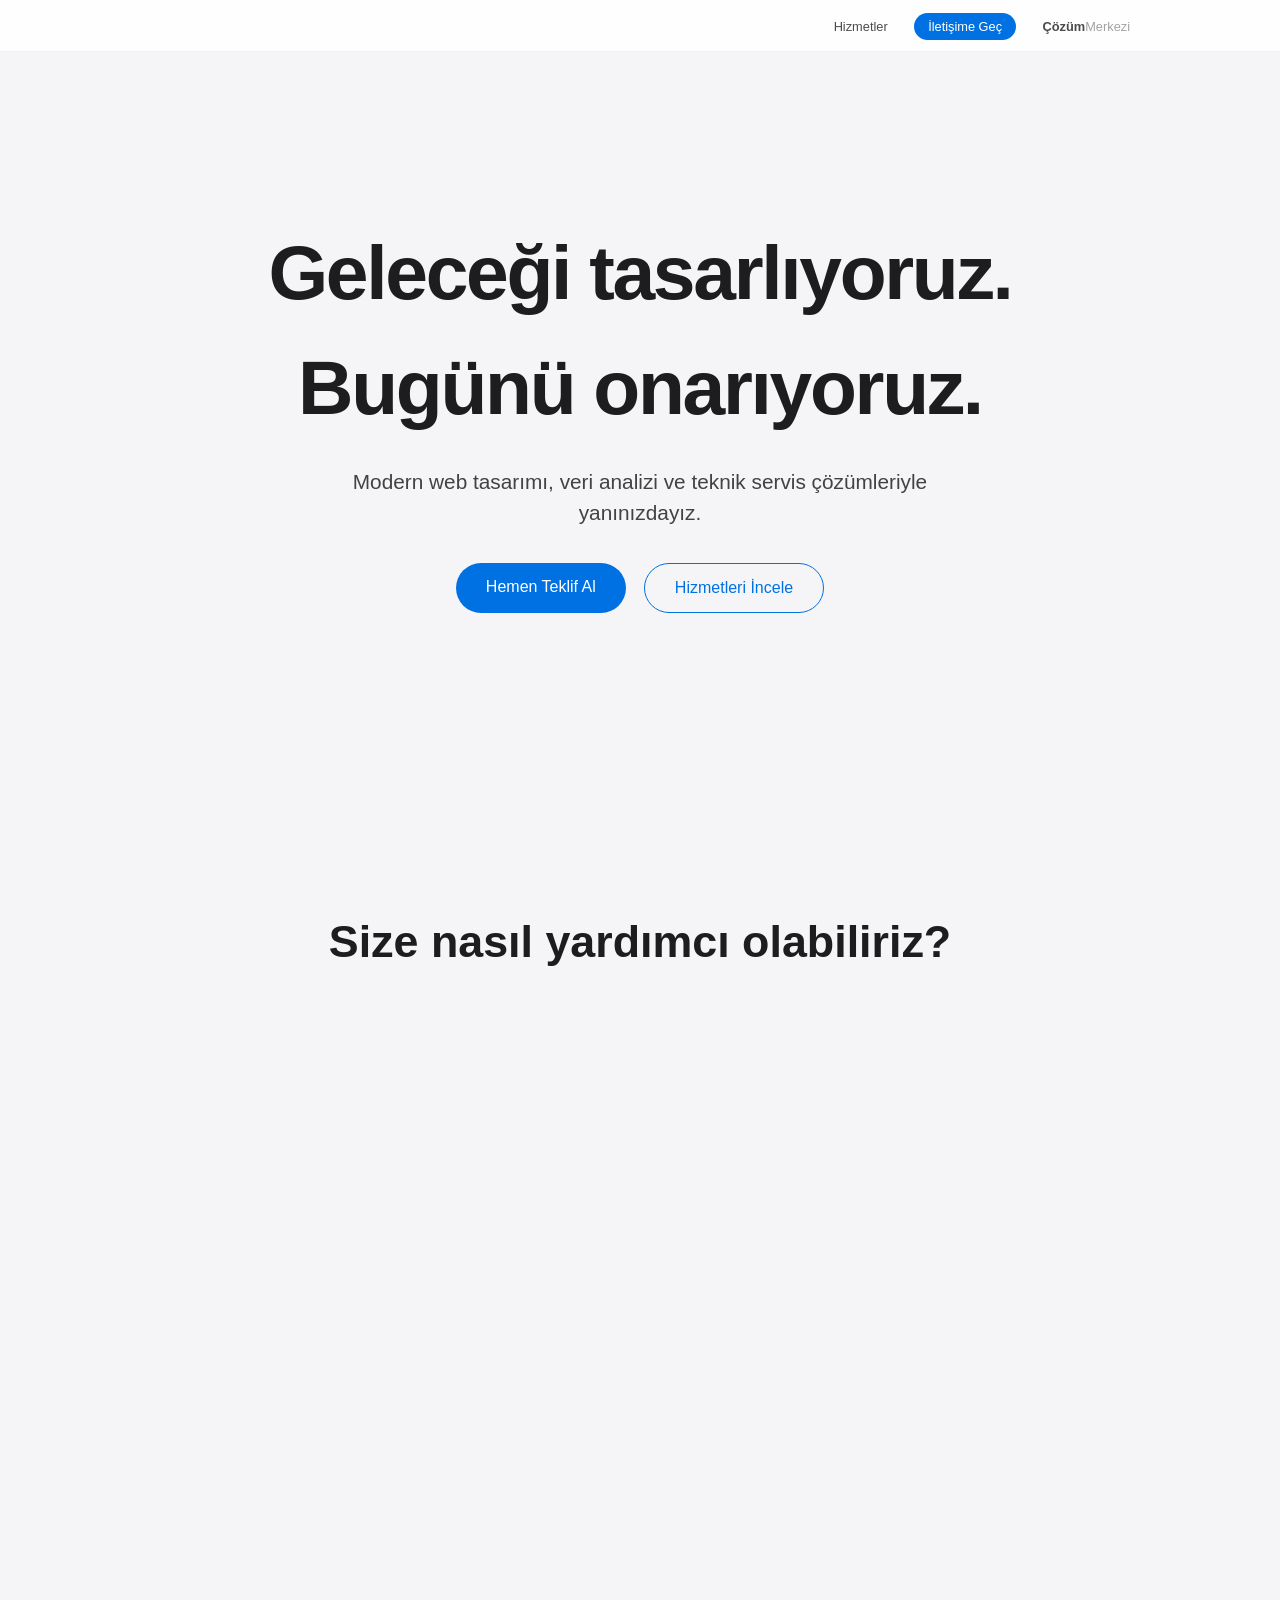
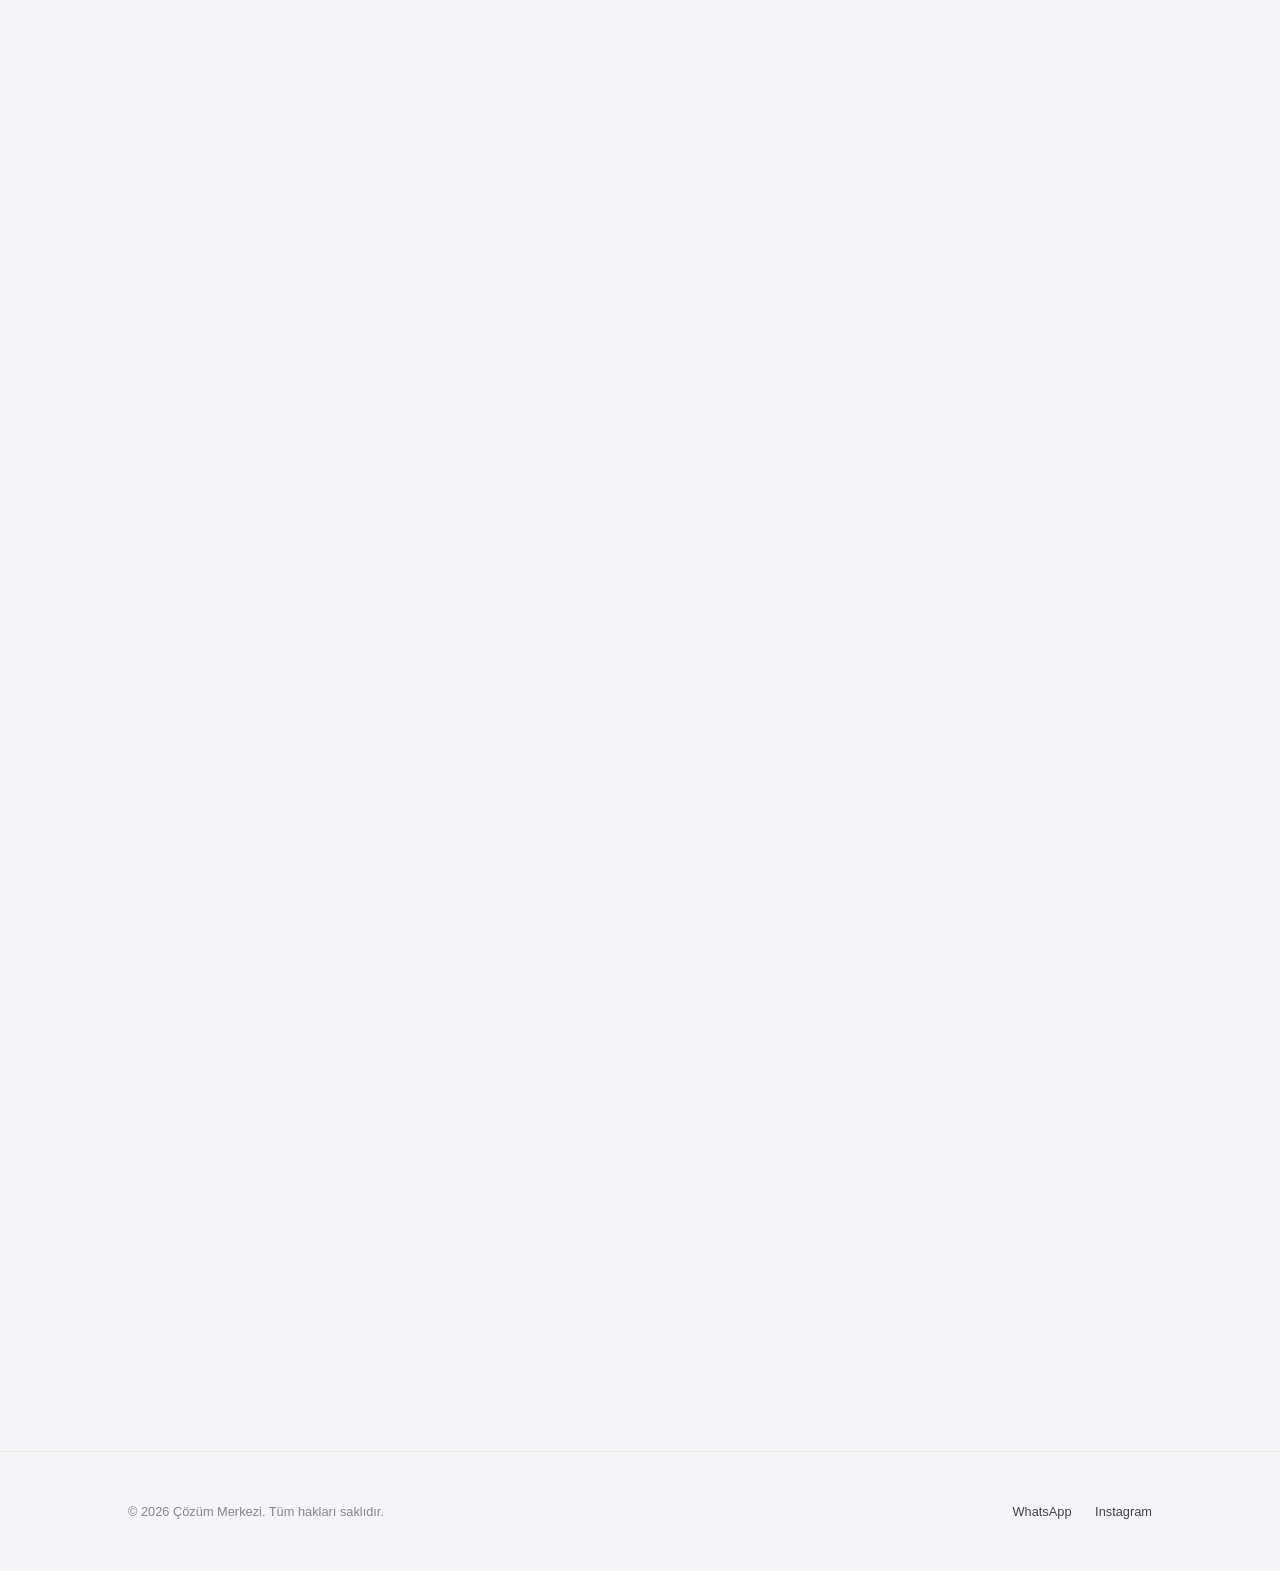
==== commit 0e2a06e1: "Update index.html" ====
--- a/index.html
+++ b/index.html
@@ -4,7 +4,7 @@
     <meta charset="UTF-8">
     <meta name="viewport" content="width=device-width, initial-scale=1.0">
     <title>Dijital Çözümler Merkezi | Profesyonel Hizmetler</title>
-    <link rel="stylesheet" href="./style.css">
+    <link rel="stylesheet" href="./style.css?v=2">
     <link rel="stylesheet" href="https://cdnjs.cloudflare.com/ajax/libs/font-awesome/6.0.0/css/all.min.css">
 </head>
 <body>
@@ -102,7 +102,7 @@
 
     <section class="faq-section scroll-reveal">
         <div class="section-header">
-            <h2>Sıkça Sorulan Sorular</h2>
+            <h2 style="font-size: 2rem; margin-bottom: 30px;">Sıkça Sorulan Sorular</h2>
         </div>
         <div class="faq-container">
             <details>
@@ -130,6 +130,6 @@
         </div>
     </footer>
 
-    <script src="./script.js"></script>
+    <script src="./script.js?v=2"></script>
 </body>
 </html>
--- a/style.css
+++ b/style.css
@@ -1,75 +1,72 @@
+/* Temel Ayarlar */
 * { margin: 0; padding: 0; box-sizing: border-box; }
-
 body {
     font-family: -apple-system, BlinkMacSystemFont, "Segoe UI", Roboto, sans-serif;
-    background-color: #f5f5f7;
-    color: #1d1d1f;
-    line-height: 1.5;
-    overflow-x: hidden;
+    background-color: #f5f5f7; color: #1d1d1f; line-height: 1.5; overflow-x: hidden;
 }
 
-/* Navigasyon - Logo En Sağda */
+/* Navigasyon */
 .apple-nav {
     position: fixed; top: 0; width: 100%; height: 52px;
-    background: rgba(255, 255, 255, 0.85);
-    backdrop-filter: blur(20px); -webkit-backdrop-filter: blur(20px);
+    background: rgba(255, 255, 255, 0.85); backdrop-filter: blur(20px);
     z-index: 1000; border-bottom: 1px solid rgba(0,0,0,0.05);
 }
 .nav-container { max-width: 1024px; margin: 0 auto; display: flex; justify-content: flex-end; align-items: center; height: 100%; padding: 0 22px; }
 .nav-spacer { flex-grow: 1; }
-.nav-menu { display: flex; align-items: center; }
 .nav-menu a { text-decoration: none; color: #1d1d1f; font-size: 0.8rem; margin-left: 22px; opacity: 0.8; transition: 0.3s; }
 .nav-cta { background: #0071e3; color: white !important; padding: 6px 14px; border-radius: 20px; opacity: 1 !important; font-weight: 500; }
-.logo-right { font-weight: 600; text-decoration: none; color: #1d1d1f; font-size: 1.15rem; letter-spacing: -0.5px; margin-left: 30px; }
+.logo-right { font-weight: 600; text-decoration: none; color: #1d1d1f; font-size: 1.15rem; margin-left: 30px; }
 .logo-right span { font-weight: 300; opacity: 0.5; }
 
-/* Hero Section - Görsel Garantili Link */
+/* Hero */
 .hero {
     height: 92vh; display: flex; align-items: center; justify-content: center; text-align: center;
-    background-color: #f5f5f7;
-    /* Yeni ve daha sağlam bir teknoloji görseli linki */
     background-image: linear-gradient(rgba(245, 245, 247, 0.88), rgba(245, 245, 247, 0.88)), 
                       url('https://images.unsplash.com/photo-1550751827-4bd374c3f58b?auto=format&fit=crop&q=80&w=2000');
     background-size: cover; background-position: center; background-attachment: fixed;
 }
-.hero-headline { font-size: clamp(2.5rem, 8vw, 4.8rem); font-weight: 700; letter-spacing: -0.03em; line-height: 1.05; margin-bottom: 15px; }
-.hero-subhead { font-size: 1.3rem; color: #424245; max-width: 650px; margin: 0 auto; }
-.hero-btns { margin-top: 35px; display: flex; gap: 18px; justify-content: center; }
-
-/* Butonlar - İkisi de Kutu İçinde */
+.hero-headline { font-size: clamp(2.5rem, 8vw, 4.8rem); font-weight: 700; letter-spacing: -0.03em; }
+.hero-subhead { font-size: 1.3rem; color: #424245; max-width: 650px; margin: 20px auto 35px; }
+.hero-btns { display: flex; gap: 18px; justify-content: center; }
 .btn-primary { background: #0071e3; color: white; padding: 12px 30px; border-radius: 30px; text-decoration: none; font-weight: 500; transition: 0.3s; }
-.btn-primary:hover { background: #0077ed; transform: scale(1.02); }
-.btn-link { color: #0071e3; background: transparent; border: 1.5px solid #0071e3; padding: 12px 30px; border-radius: 30px; text-decoration: none; font-weight: 500; transition: 0.3s; }
+.btn-link { color: #0071e3; border: 1.5px solid #0071e3; padding: 12px 30px; border-radius: 30px; text-decoration: none; font-weight: 500; transition: 0.3s; }
 .btn-link:hover { background: #0071e3; color: white; }
 
 /* Bento Grid */
 .bento-section { padding: 80px 22px; max-width: 1024px; margin: 0 auto; }
-.section-header h2 { font-size: 2.8rem; font-weight: 600; text-align: center; margin-bottom: 50px; letter-spacing: -0.01em; }
+.section-header h2 { font-size: 2.8rem; font-weight: 600; text-align: center; margin-bottom: 50px; }
 .bento-grid { display: grid; grid-template-columns: repeat(3, 1fr); gap: 20px; }
-.bento-item { background: #ffffff; border-radius: 30px; padding: 40px; height: 380px; display: flex; flex-direction: column; justify-content: space-between; transition: 0.5s cubic-bezier(0.4, 0, 0.2, 1); cursor: pointer; border: 1px solid rgba(0,0,0,0.02); }
+.bento-item { background: #fff; border-radius: 30px; padding: 40px; height: 380px; display: flex; flex-direction: column; justify-content: space-between; transition: 0.5s; }
 .bento-item:hover { transform: translateY(-8px); box-shadow: 0 25px 50px rgba(0,0,0,0.08); }
 .large { grid-column: span 2; }
 .dark { background: #000; color: #fff; }
 .blue { background: #0071e3; color: #fff; }
-.icon { font-size: 2.5rem; color: #0071e3; margin-bottom: 20px; }
+.icon { font-size: 2.5rem; color: #0071e3; }
 .dark .icon, .blue .icon { color: #fff; }
-.text h2 { font-size: 1.8rem; font-weight: 600; margin-bottom: 12px; }
-.text p { font-size: 1rem; opacity: 0.7; }
-.learn-more { color: #0066cc; font-size: 0.95rem; margin-top: 15px; display: block; }
-.dark .learn-more, .blue .learn-more { color: #fff; opacity: 0.9; }
+
+/* Stats Bölümü */
+.stats-section { padding: 60px 22px; background: #fff; margin: 40px 0; }
+.stats-container { max-width: 1024px; margin: 0 auto; display: flex; justify-content: space-around; text-align: center; }
+.stat-box h3 { font-size: 3rem; font-weight: 700; color: #0071e3; }
+.stat-box p { font-size: 1.1rem; color: #86868b; }
+
+/* FAQ Bölümü */
+.faq-section { padding: 80px 22px; max-width: 800px; margin: 0 auto; }
+.faq-container details { background: #fff; margin-bottom: 10px; padding: 20px; border-radius: 18px; cursor: pointer; transition: 0.3s; }
+.faq-container summary { font-weight: 600; font-size: 1.1rem; list-style: none; position: relative; }
+.faq-container summary::after { content: '+'; position: absolute; right: 0; }
+.faq-container p { margin-top: 15px; color: #424245; font-size: 0.95rem; }
 
 /* Animasyon */
 .scroll-reveal { opacity: 0; transform: translateY(40px); transition: 0.8s ease-out; }
 .scroll-reveal.active { opacity: 1; transform: translateY(0); }
 
+footer { border-top: 1px solid rgba(0,0,0,0.05); padding: 50px 22px; text-align: center; }
+.footer-content { max-width: 1024px; margin: 0 auto; display: flex; justify-content: space-between; color: #86868b; font-size: 0.8rem; }
+.footer-links a { margin-left: 20px; text-decoration: none; color: #424245; }
+
 @media (max-width: 768px) {
-    .bento-grid { grid-template-columns: 1fr; }
+    .bento-grid, .stats-container { grid-template-columns: 1fr; flex-direction: column; gap: 30px; }
     .large { grid-column: span 1; }
-    .hero-headline { font-size: 2.8rem; }
-    .hero-btns { flex-direction: column; width: 100%; align-items: center; }
-    .btn-primary, .btn-link { width: 80%; text-align: center; }
+    .hero-btns { flex-direction: column; align-items: center; }
 }
-
-footer { border-top: 1px solid rgba(0,0,0,0.05); padding: 50px 22px; margin-top: 50px; }
-.footer-content { max-width: 1024px; margin: 0 auto; display: flex; justify-content: space-between; align-items: center; color: #86868b; font-size: 0.8rem; }
-.footer-links a { margin-left: 20px; text-decoration: none; color: #424245; }
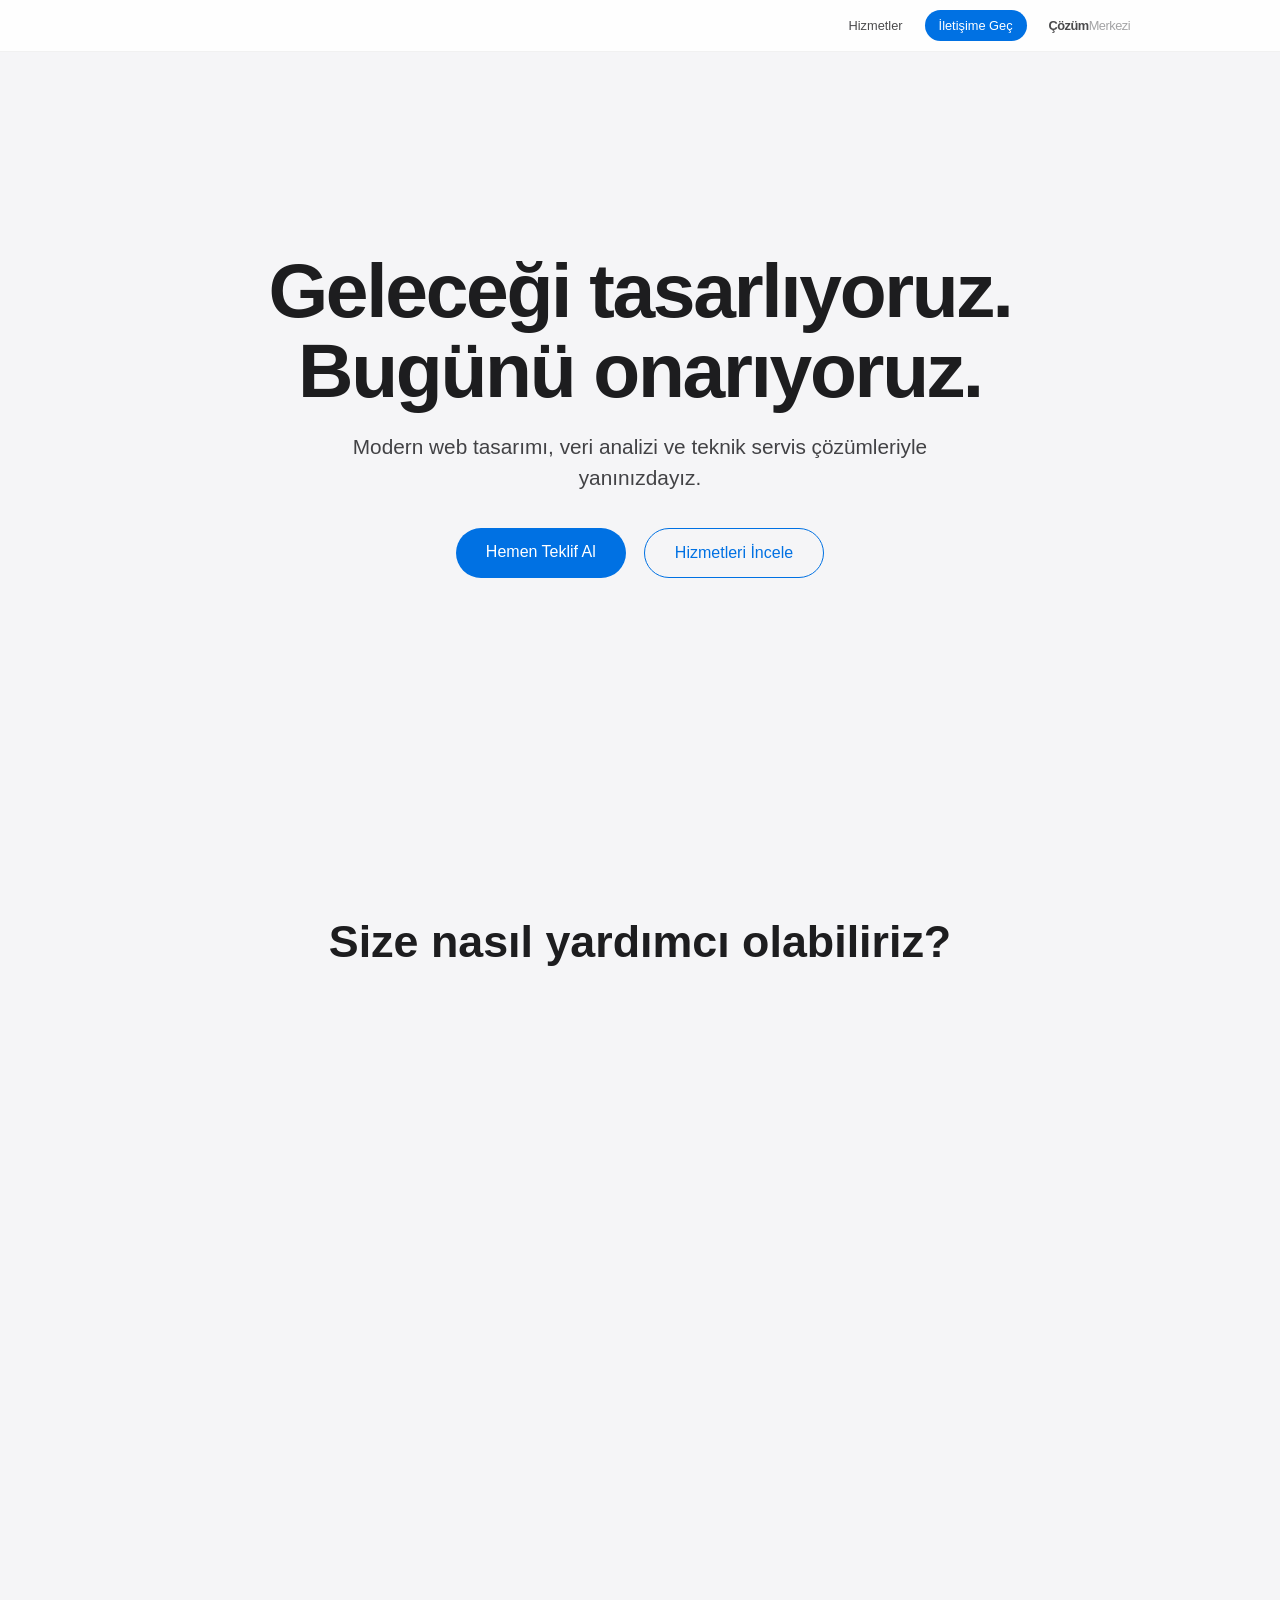
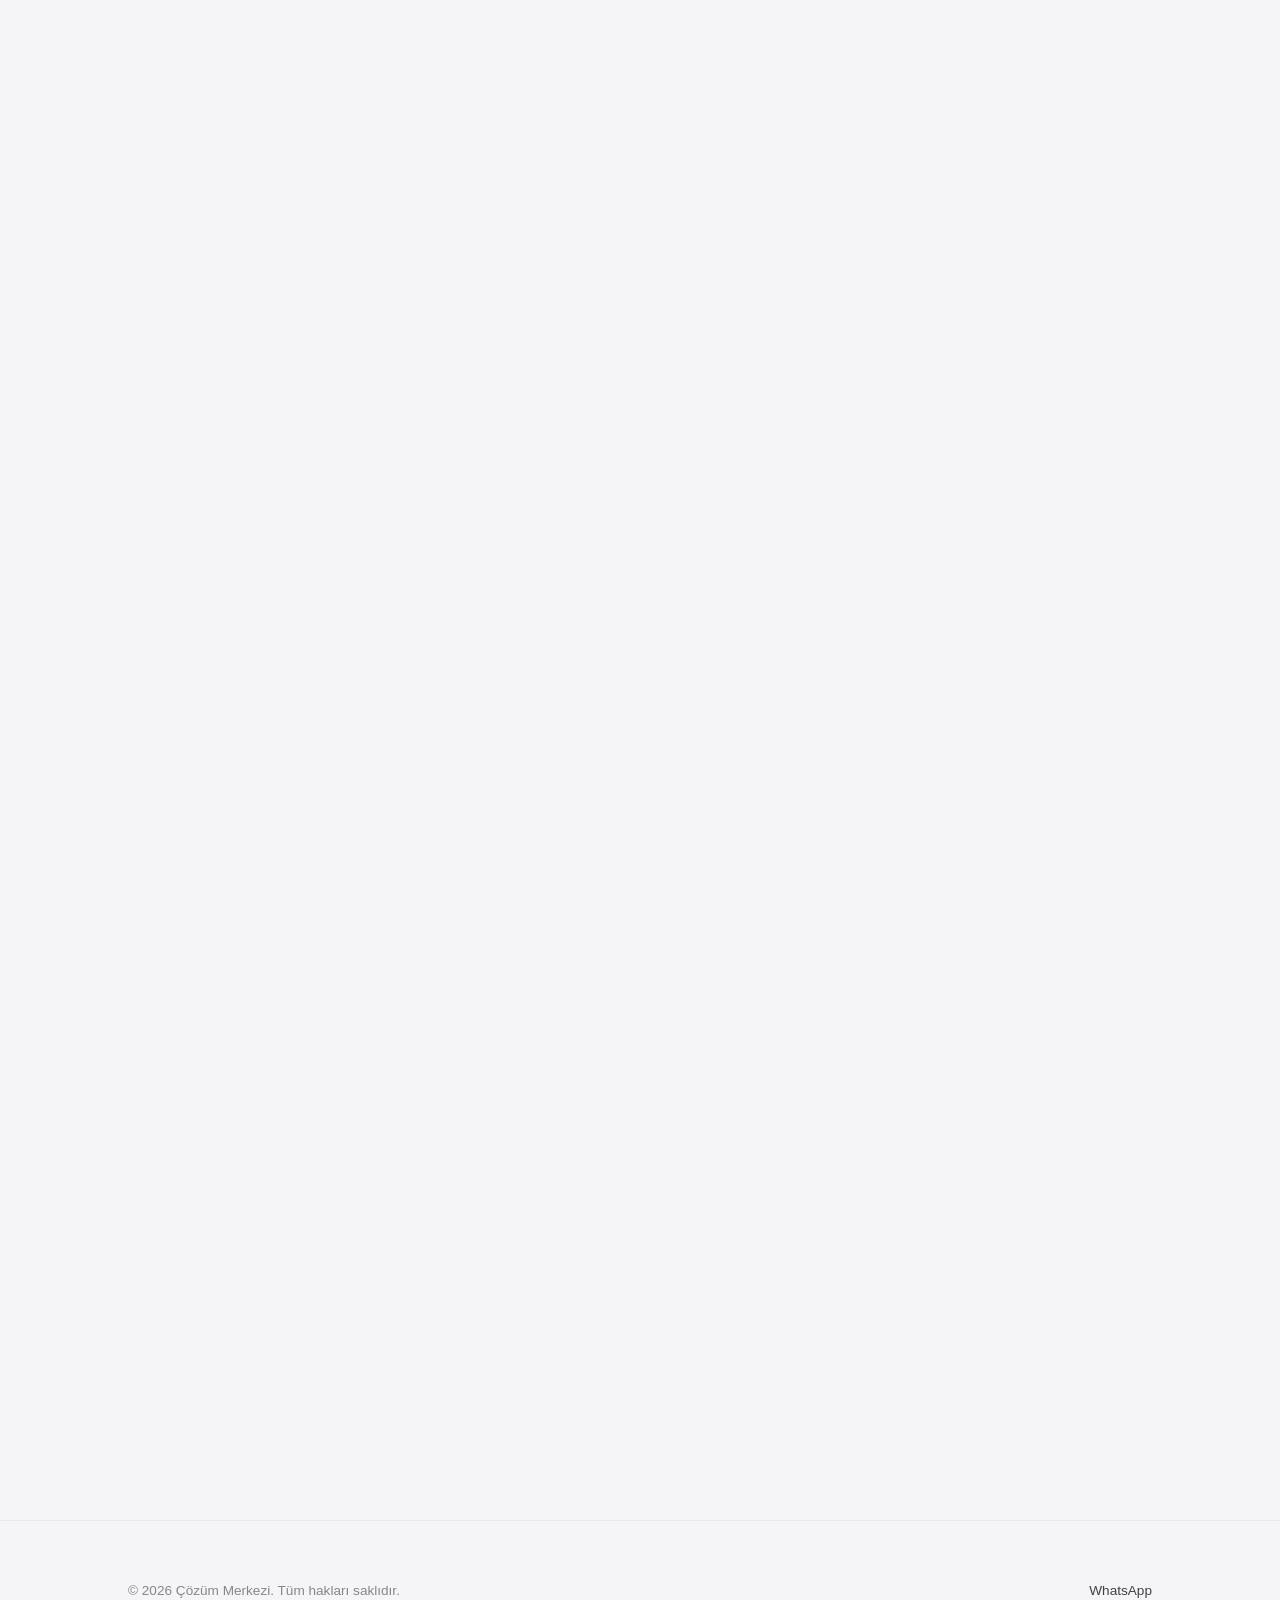
==== commit 08be7ffc: "index.html" ====
--- a/index.html
+++ b/index.html
@@ -4,7 +4,7 @@
     <meta charset="UTF-8">
     <meta name="viewport" content="width=device-width, initial-scale=1.0">
     <title>Dijital Çözümler Merkezi | Profesyonel Hizmetler</title>
-    <link rel="stylesheet" href="./style.css?v=2">
+    <link rel="stylesheet" href="./style.css?v=99">
     <link rel="stylesheet" href="https://cdnjs.cloudflare.com/ajax/libs/font-awesome/6.0.0/css/all.min.css">
 </head>
 <body>
@@ -102,20 +102,16 @@
 
     <section class="faq-section scroll-reveal">
         <div class="section-header">
-            <h2 style="font-size: 2rem; margin-bottom: 30px;">Sıkça Sorulan Sorular</h2>
+            <h2 style="font-size: 2.2rem; margin-bottom: 30px;">Merak Edilenler</h2>
         </div>
         <div class="faq-container">
             <details>
-                <summary>Web tasarım süreci ne kadar sürer?</summary>
-                <p>Projenin kapsamına göre genellikle 1 ile 3 hafta arasında teslimat sağlıyoruz.</p>
+                <summary>Süreç nasıl işliyor?</summary>
+                <p>Bize ulaştığınızda ihtiyacınızı analiz eder, fiyat teklifini sunar ve onayınızla işe başlarız.</p>
             </details>
             <details>
-                <summary>Teknik servis garantisi veriyor musunuz?</summary>
-                <p>Yapılan tüm onarım ve parça değişim işlemlerinde servis garantisi sunuyoruz.</p>
-            </details>
-            <details>
-                <summary>WhatsApp üzerinden fiyat teklifi alabilir miyim?</summary>
-                <p>Evet, butona tıklayarak projeniz veya arızanız hakkında detay verip anında fiyat alabilirsiniz.</p>
+                <summary>Fiyatlandırma nasıl?</summary>
+                <p>Her proje ve teknik arıza farklıdır; WhatsApp üzerinden anlık teklif alabilirsiniz.</p>
             </details>
         </div>
     </section>
@@ -125,11 +121,10 @@
             <p>&copy; 2026 Çözüm Merkezi. Tüm hakları saklıdır.</p>
             <div class="footer-links">
                 <a href="https://wa.me/905300448179">WhatsApp</a>
-                <a href="#">Instagram</a>
             </div>
         </div>
     </footer>
 
-    <script src="./script.js?v=2"></script>
+    <script src="./script.js?v=99"></script>
 </body>
 </html>
--- a/style.css
+++ b/style.css
@@ -1,42 +1,47 @@
-/* Temel Ayarlar */
 * { margin: 0; padding: 0; box-sizing: border-box; }
+
 body {
     font-family: -apple-system, BlinkMacSystemFont, "Segoe UI", Roboto, sans-serif;
-    background-color: #f5f5f7; color: #1d1d1f; line-height: 1.5; overflow-x: hidden;
+    background-color: #f5f5f7;
+    color: #1d1d1f;
+    line-height: 1.5;
+    overflow-x: hidden;
 }
 
-/* Navigasyon */
+/* Navigasyon - Logo Sağda */
 .apple-nav {
     position: fixed; top: 0; width: 100%; height: 52px;
-    background: rgba(255, 255, 255, 0.85); backdrop-filter: blur(20px);
+    background: rgba(255, 255, 255, 0.85);
+    backdrop-filter: blur(20px); -webkit-backdrop-filter: blur(20px);
     z-index: 1000; border-bottom: 1px solid rgba(0,0,0,0.05);
 }
 .nav-container { max-width: 1024px; margin: 0 auto; display: flex; justify-content: flex-end; align-items: center; height: 100%; padding: 0 22px; }
 .nav-spacer { flex-grow: 1; }
+.nav-menu { display: flex; align-items: center; }
 .nav-menu a { text-decoration: none; color: #1d1d1f; font-size: 0.8rem; margin-left: 22px; opacity: 0.8; transition: 0.3s; }
 .nav-cta { background: #0071e3; color: white !important; padding: 6px 14px; border-radius: 20px; opacity: 1 !important; font-weight: 500; }
-.logo-right { font-weight: 600; text-decoration: none; color: #1d1d1f; font-size: 1.15rem; margin-left: 30px; }
+.logo-right { font-weight: 600; text-decoration: none; color: #1d1d1f; font-size: 1.15rem; letter-spacing: -0.5px; margin-left: 30px; }
 .logo-right span { font-weight: 300; opacity: 0.5; }
 
-/* Hero */
+/* Hero Section */
 .hero {
     height: 92vh; display: flex; align-items: center; justify-content: center; text-align: center;
     background-image: linear-gradient(rgba(245, 245, 247, 0.88), rgba(245, 245, 247, 0.88)), 
                       url('https://images.unsplash.com/photo-1550751827-4bd374c3f58b?auto=format&fit=crop&q=80&w=2000');
     background-size: cover; background-position: center; background-attachment: fixed;
 }
-.hero-headline { font-size: clamp(2.5rem, 8vw, 4.8rem); font-weight: 700; letter-spacing: -0.03em; }
+.hero-headline { font-size: clamp(2.5rem, 8vw, 4.8rem); font-weight: 700; letter-spacing: -0.03em; line-height: 1.05; }
 .hero-subhead { font-size: 1.3rem; color: #424245; max-width: 650px; margin: 20px auto 35px; }
 .hero-btns { display: flex; gap: 18px; justify-content: center; }
 .btn-primary { background: #0071e3; color: white; padding: 12px 30px; border-radius: 30px; text-decoration: none; font-weight: 500; transition: 0.3s; }
-.btn-link { color: #0071e3; border: 1.5px solid #0071e3; padding: 12px 30px; border-radius: 30px; text-decoration: none; font-weight: 500; transition: 0.3s; }
+.btn-link { color: #0071e3; background: transparent; border: 1.5px solid #0071e3; padding: 12px 30px; border-radius: 30px; text-decoration: none; font-weight: 500; transition: 0.3s; }
 .btn-link:hover { background: #0071e3; color: white; }
 
 /* Bento Grid */
 .bento-section { padding: 80px 22px; max-width: 1024px; margin: 0 auto; }
 .section-header h2 { font-size: 2.8rem; font-weight: 600; text-align: center; margin-bottom: 50px; }
 .bento-grid { display: grid; grid-template-columns: repeat(3, 1fr); gap: 20px; }
-.bento-item { background: #fff; border-radius: 30px; padding: 40px; height: 380px; display: flex; flex-direction: column; justify-content: space-between; transition: 0.5s; }
+.bento-item { background: #ffffff; border-radius: 30px; padding: 40px; height: 380px; display: flex; flex-direction: column; justify-content: space-between; transition: 0.5s; cursor: pointer; border: 1px solid rgba(0,0,0,0.02); }
 .bento-item:hover { transform: translateY(-8px); box-shadow: 0 25px 50px rgba(0,0,0,0.08); }
 .large { grid-column: span 2; }
 .dark { background: #000; color: #fff; }
@@ -45,28 +50,29 @@
 .dark .icon, .blue .icon { color: #fff; }
 
 /* Stats Bölümü */
-.stats-section { padding: 60px 22px; background: #fff; margin: 40px 0; }
+.stats-section { padding: 80px 22px; background: #fff; margin: 40px 0; }
 .stats-container { max-width: 1024px; margin: 0 auto; display: flex; justify-content: space-around; text-align: center; }
-.stat-box h3 { font-size: 3rem; font-weight: 700; color: #0071e3; }
-.stat-box p { font-size: 1.1rem; color: #86868b; }
+.stat-box h3 { font-size: 3.5rem; font-weight: 700; color: #0071e3; margin-bottom: 10px; }
+.stat-box p { font-size: 1.1rem; color: #86868b; font-weight: 500; }
 
 /* FAQ Bölümü */
-.faq-section { padding: 80px 22px; max-width: 800px; margin: 0 auto; }
-.faq-container details { background: #fff; margin-bottom: 10px; padding: 20px; border-radius: 18px; cursor: pointer; transition: 0.3s; }
-.faq-container summary { font-weight: 600; font-size: 1.1rem; list-style: none; position: relative; }
-.faq-container summary::after { content: '+'; position: absolute; right: 0; }
-.faq-container p { margin-top: 15px; color: #424245; font-size: 0.95rem; }
+.faq-section { padding: 100px 22px; max-width: 800px; margin: 0 auto; }
+.faq-container details { background: #fff; margin-bottom: 15px; padding: 25px; border-radius: 20px; cursor: pointer; transition: 0.3s; border: 1px solid rgba(0,0,0,0.03); }
+.faq-container summary { font-weight: 600; font-size: 1.2rem; list-style: none; position: relative; }
+.faq-container summary::after { content: '↓'; position: absolute; right: 0; opacity: 0.5; }
+.faq-container p { margin-top: 15px; color: #424245; line-height: 1.6; }
 
 /* Animasyon */
 .scroll-reveal { opacity: 0; transform: translateY(40px); transition: 0.8s ease-out; }
 .scroll-reveal.active { opacity: 1; transform: translateY(0); }
 
-footer { border-top: 1px solid rgba(0,0,0,0.05); padding: 50px 22px; text-align: center; }
-.footer-content { max-width: 1024px; margin: 0 auto; display: flex; justify-content: space-between; color: #86868b; font-size: 0.8rem; }
-.footer-links a { margin-left: 20px; text-decoration: none; color: #424245; }
-
 @media (max-width: 768px) {
     .bento-grid, .stats-container { grid-template-columns: 1fr; flex-direction: column; gap: 30px; }
     .large { grid-column: span 1; }
-    .hero-btns { flex-direction: column; align-items: center; }
+    .hero-btns { flex-direction: column; width: 100%; align-items: center; }
+    .btn-primary, .btn-link { width: 85%; text-align: center; }
 }
+
+footer { border-top: 1px solid rgba(0,0,0,0.05); padding: 60px 22px; }
+.footer-content { max-width: 1024px; margin: 0 auto; display: flex; justify-content: space-between; align-items: center; color: #86868b; font-size: 0.85rem; }
+.footer-links a { margin-left: 25px; text-decoration: none; color: #424245; }
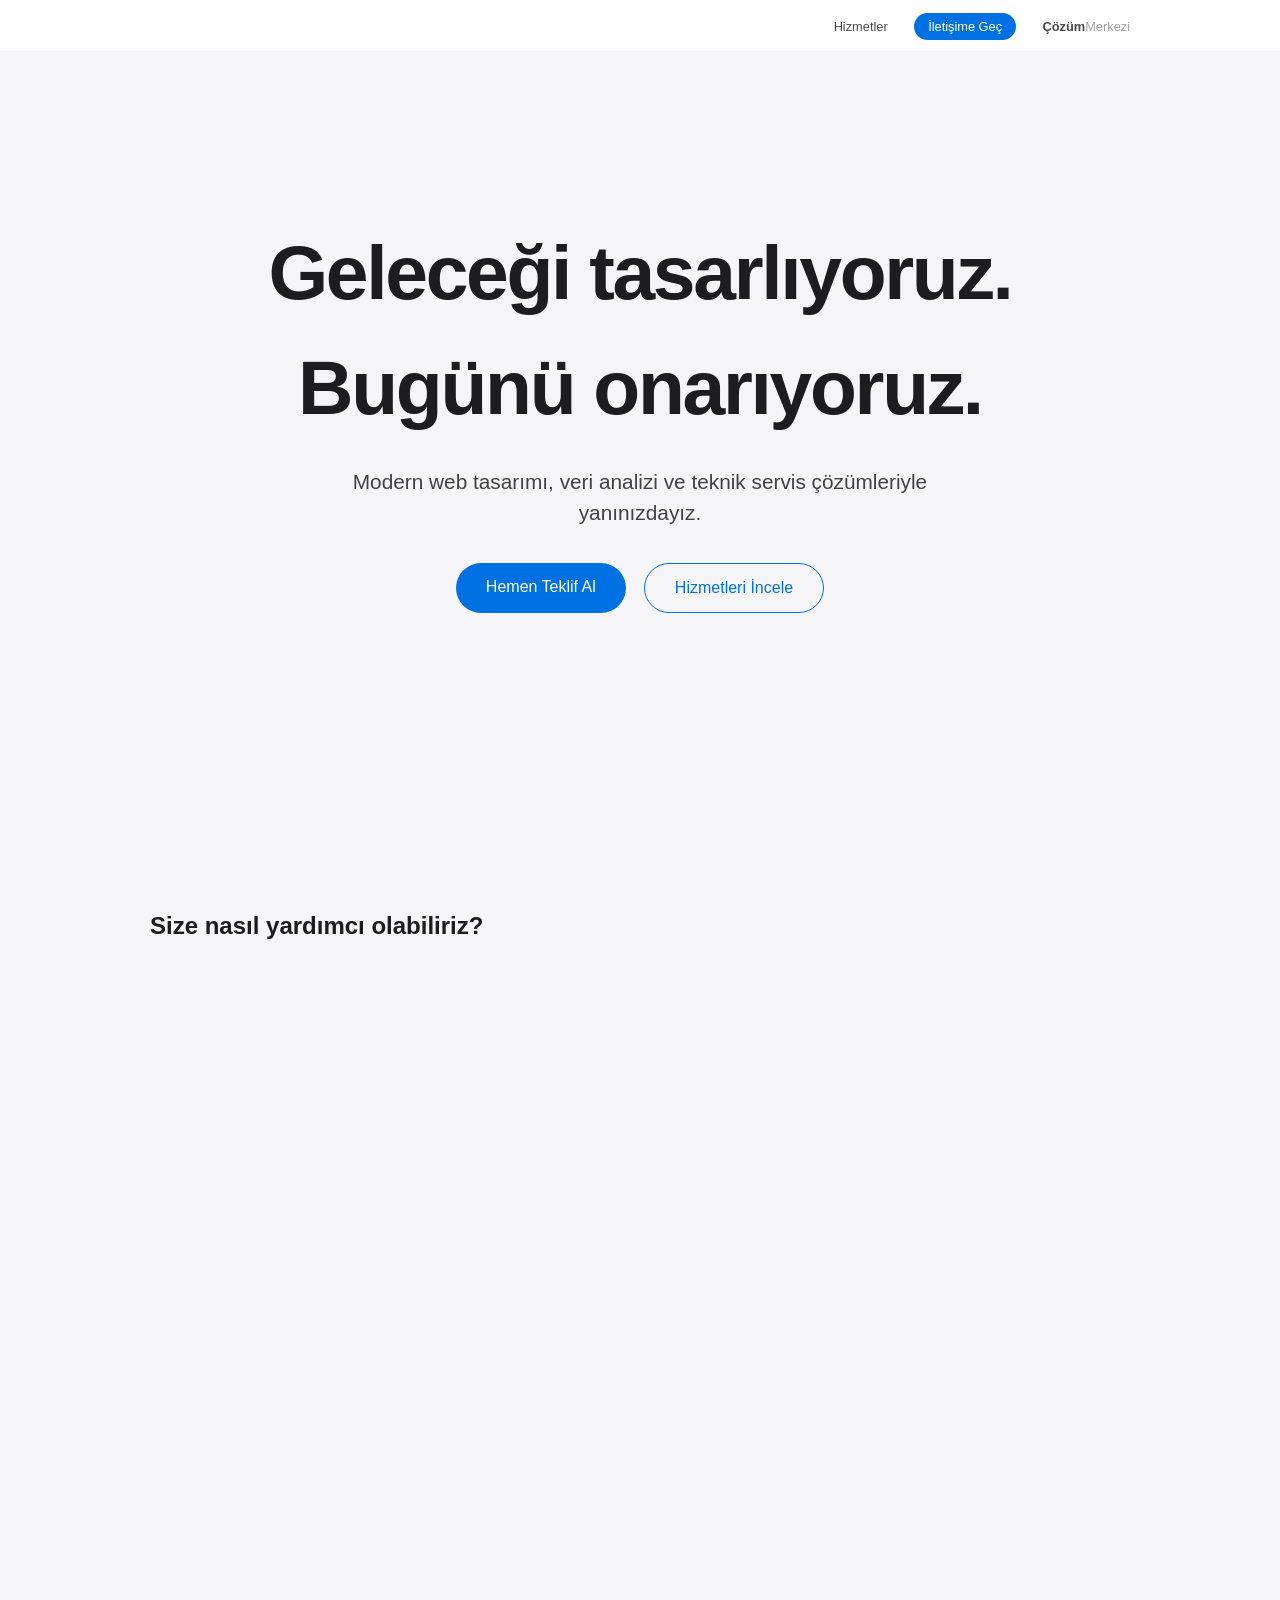
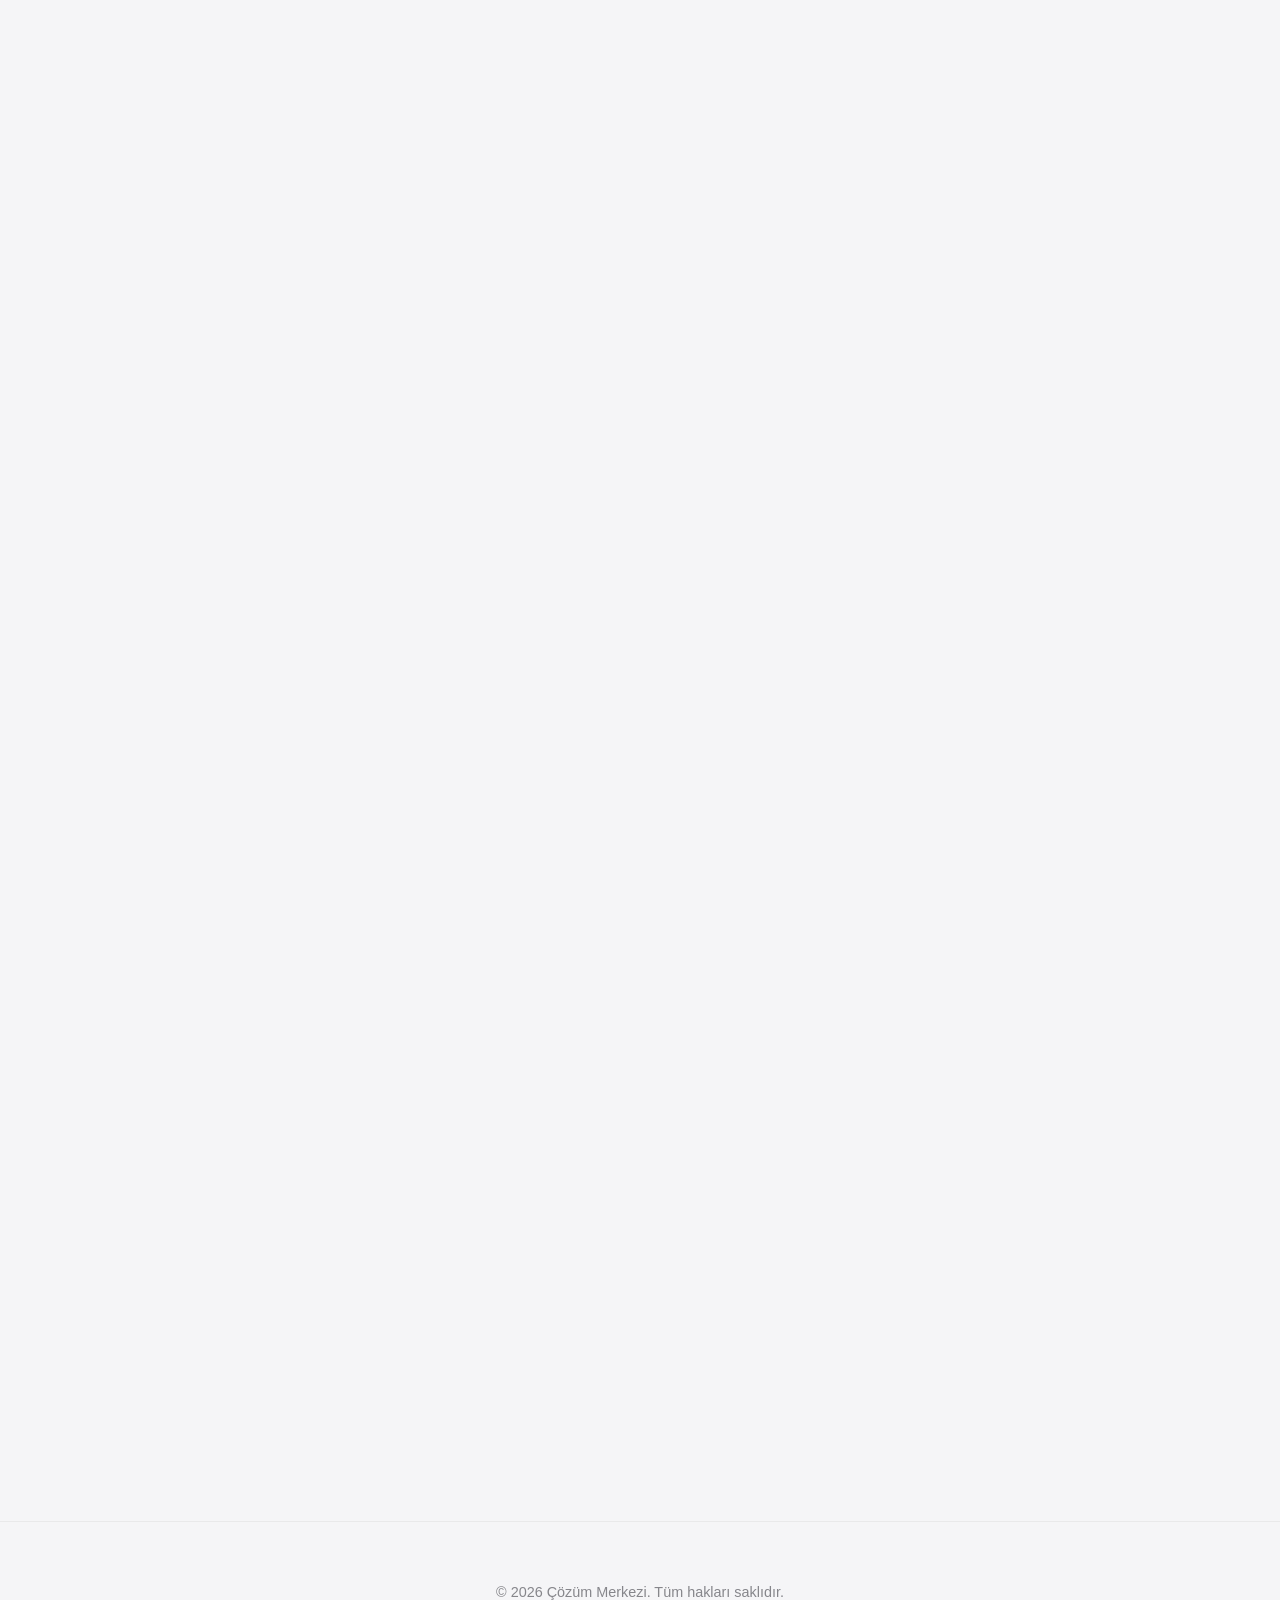
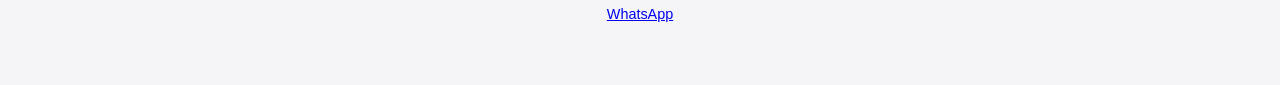
==== commit 57fa53dd: "index.html" ====
--- a/index.html
+++ b/index.html
@@ -4,7 +4,7 @@
     <meta charset="UTF-8">
     <meta name="viewport" content="width=device-width, initial-scale=1.0">
     <title>Dijital Çözümler Merkezi | Profesyonel Hizmetler</title>
-    <link rel="stylesheet" href="./style.css?v=99">
+    <link rel="stylesheet" href="./style.css?v=101">
     <link rel="stylesheet" href="https://cdnjs.cloudflare.com/ajax/libs/font-awesome/6.0.0/css/all.min.css">
 </head>
 <body>
@@ -125,6 +125,6 @@
         </div>
     </footer>
 
-    <script src="./script.js?v=99"></script>
+    <script src="./script.js?v=101"></script>
 </body>
 </html>
--- a/style.css
+++ b/style.css
@@ -1,47 +1,27 @@
 * { margin: 0; padding: 0; box-sizing: border-box; }
+body { font-family: -apple-system, BlinkMacSystemFont, "Segoe UI", Roboto, sans-serif; background-color: #f5f5f7; color: #1d1d1f; line-height: 1.5; overflow-x: hidden; }
 
-body {
-    font-family: -apple-system, BlinkMacSystemFont, "Segoe UI", Roboto, sans-serif;
-    background-color: #f5f5f7;
-    color: #1d1d1f;
-    line-height: 1.5;
-    overflow-x: hidden;
-}
-
-/* Navigasyon - Logo Sağda */
-.apple-nav {
-    position: fixed; top: 0; width: 100%; height: 52px;
-    background: rgba(255, 255, 255, 0.85);
-    backdrop-filter: blur(20px); -webkit-backdrop-filter: blur(20px);
-    z-index: 1000; border-bottom: 1px solid rgba(0,0,0,0.05);
-}
+/* Navigasyon */
+.apple-nav { position: fixed; top: 0; width: 100%; height: 52px; background: rgba(255, 255, 255, 0.85); backdrop-filter: blur(20px); -webkit-backdrop-filter: blur(20px); z-index: 1000; border-bottom: 1px solid rgba(0,0,0,0.05); }
 .nav-container { max-width: 1024px; margin: 0 auto; display: flex; justify-content: flex-end; align-items: center; height: 100%; padding: 0 22px; }
 .nav-spacer { flex-grow: 1; }
-.nav-menu { display: flex; align-items: center; }
-.nav-menu a { text-decoration: none; color: #1d1d1f; font-size: 0.8rem; margin-left: 22px; opacity: 0.8; transition: 0.3s; }
+.nav-menu a { text-decoration: none; color: #1d1d1f; font-size: 0.8rem; margin-left: 22px; opacity: 0.8; }
 .nav-cta { background: #0071e3; color: white !important; padding: 6px 14px; border-radius: 20px; opacity: 1 !important; font-weight: 500; }
-.logo-right { font-weight: 600; text-decoration: none; color: #1d1d1f; font-size: 1.15rem; letter-spacing: -0.5px; margin-left: 30px; }
+.logo-right { font-weight: 600; text-decoration: none; color: #1d1d1f; font-size: 1.15rem; margin-left: 30px; }
 .logo-right span { font-weight: 300; opacity: 0.5; }
 
-/* Hero Section */
-.hero {
-    height: 92vh; display: flex; align-items: center; justify-content: center; text-align: center;
-    background-image: linear-gradient(rgba(245, 245, 247, 0.88), rgba(245, 245, 247, 0.88)), 
-                      url('https://images.unsplash.com/photo-1550751827-4bd374c3f58b?auto=format&fit=crop&q=80&w=2000');
-    background-size: cover; background-position: center; background-attachment: fixed;
-}
-.hero-headline { font-size: clamp(2.5rem, 8vw, 4.8rem); font-weight: 700; letter-spacing: -0.03em; line-height: 1.05; }
+/* Hero */
+.hero { height: 92vh; display: flex; align-items: center; justify-content: center; text-align: center; background-image: linear-gradient(rgba(245, 245, 247, 0.88), rgba(245, 245, 247, 0.88)), url('https://images.unsplash.com/photo-1550751827-4bd374c3f58b?auto=format&fit=crop&q=80&w=2000'); background-size: cover; background-position: center; background-attachment: fixed; }
+.hero-headline { font-size: clamp(2.5rem, 8vw, 4.8rem); font-weight: 700; letter-spacing: -0.03em; }
 .hero-subhead { font-size: 1.3rem; color: #424245; max-width: 650px; margin: 20px auto 35px; }
 .hero-btns { display: flex; gap: 18px; justify-content: center; }
-.btn-primary { background: #0071e3; color: white; padding: 12px 30px; border-radius: 30px; text-decoration: none; font-weight: 500; transition: 0.3s; }
-.btn-link { color: #0071e3; background: transparent; border: 1.5px solid #0071e3; padding: 12px 30px; border-radius: 30px; text-decoration: none; font-weight: 500; transition: 0.3s; }
-.btn-link:hover { background: #0071e3; color: white; }
+.btn-primary { background: #0071e3; color: white; padding: 12px 30px; border-radius: 30px; text-decoration: none; font-weight: 500; }
+.btn-link { color: #0071e3; border: 1.5px solid #0071e3; padding: 12px 30px; border-radius: 30px; text-decoration: none; font-weight: 500; }
 
 /* Bento Grid */
 .bento-section { padding: 80px 22px; max-width: 1024px; margin: 0 auto; }
-.section-header h2 { font-size: 2.8rem; font-weight: 600; text-align: center; margin-bottom: 50px; }
 .bento-grid { display: grid; grid-template-columns: repeat(3, 1fr); gap: 20px; }
-.bento-item { background: #ffffff; border-radius: 30px; padding: 40px; height: 380px; display: flex; flex-direction: column; justify-content: space-between; transition: 0.5s; cursor: pointer; border: 1px solid rgba(0,0,0,0.02); }
+.bento-item { background: #fff; border-radius: 30px; padding: 40px; height: 380px; display: flex; flex-direction: column; justify-content: space-between; transition: 0.5s; cursor: pointer; border: 1px solid rgba(0,0,0,0.02); }
 .bento-item:hover { transform: translateY(-8px); box-shadow: 0 25px 50px rgba(0,0,0,0.08); }
 .large { grid-column: span 2; }
 .dark { background: #000; color: #fff; }
@@ -49,30 +29,19 @@
 .icon { font-size: 2.5rem; color: #0071e3; }
 .dark .icon, .blue .icon { color: #fff; }
 
-/* Stats Bölümü */
-.stats-section { padding: 80px 22px; background: #fff; margin: 40px 0; }
+/* Stats - Yeni Eklenen */
+.stats-section { padding: 100px 22px; background: #fff; margin: 60px 0; }
 .stats-container { max-width: 1024px; margin: 0 auto; display: flex; justify-content: space-around; text-align: center; }
 .stat-box h3 { font-size: 3.5rem; font-weight: 700; color: #0071e3; margin-bottom: 10px; }
-.stat-box p { font-size: 1.1rem; color: #86868b; font-weight: 500; }
+.stat-box p { font-size: 1.2rem; color: #86868b; }
 
-/* FAQ Bölümü */
+/* FAQ - Yeni Eklenen */
 .faq-section { padding: 100px 22px; max-width: 800px; margin: 0 auto; }
-.faq-container details { background: #fff; margin-bottom: 15px; padding: 25px; border-radius: 20px; cursor: pointer; transition: 0.3s; border: 1px solid rgba(0,0,0,0.03); }
-.faq-container summary { font-weight: 600; font-size: 1.2rem; list-style: none; position: relative; }
-.faq-container summary::after { content: '↓'; position: absolute; right: 0; opacity: 0.5; }
-.faq-container p { margin-top: 15px; color: #424245; line-height: 1.6; }
+.faq-container details { background: #fff; margin-bottom: 15px; padding: 25px; border-radius: 20px; cursor: pointer; border: 1px solid rgba(0,0,0,0.03); }
+.faq-container summary { font-weight: 600; font-size: 1.2rem; list-style: none; }
 
 /* Animasyon */
 .scroll-reveal { opacity: 0; transform: translateY(40px); transition: 0.8s ease-out; }
 .scroll-reveal.active { opacity: 1; transform: translateY(0); }
 
-@media (max-width: 768px) {
-    .bento-grid, .stats-container { grid-template-columns: 1fr; flex-direction: column; gap: 30px; }
-    .large { grid-column: span 1; }
-    .hero-btns { flex-direction: column; width: 100%; align-items: center; }
-    .btn-primary, .btn-link { width: 85%; text-align: center; }
-}
-
-footer { border-top: 1px solid rgba(0,0,0,0.05); padding: 60px 22px; }
-.footer-content { max-width: 1024px; margin: 0 auto; display: flex; justify-content: space-between; align-items: center; color: #86868b; font-size: 0.85rem; }
-.footer-links a { margin-left: 25px; text-decoration: none; color: #424245; }
+footer { padding: 60px 22px; border-top: 1px solid rgba(0,0,0,0.05); text-align: center; color: #86868b; font-size: 0.9rem; }
